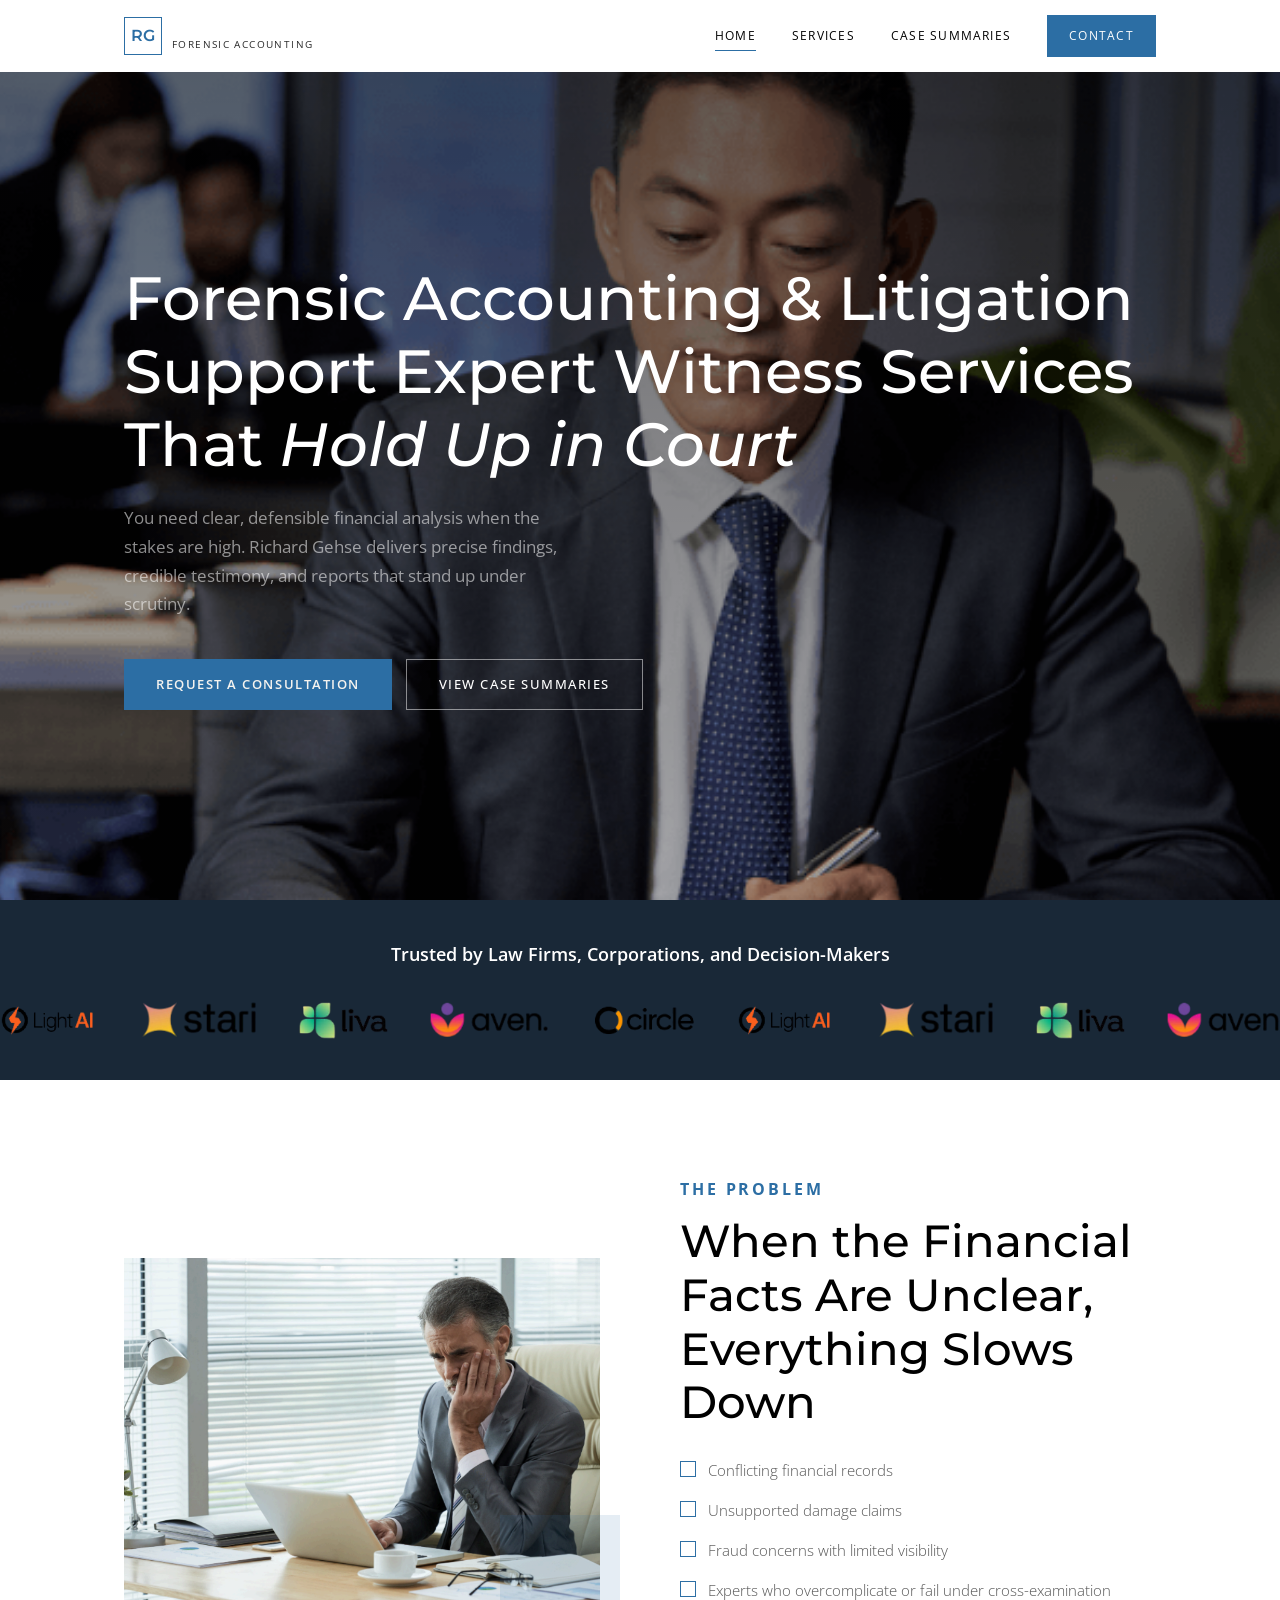
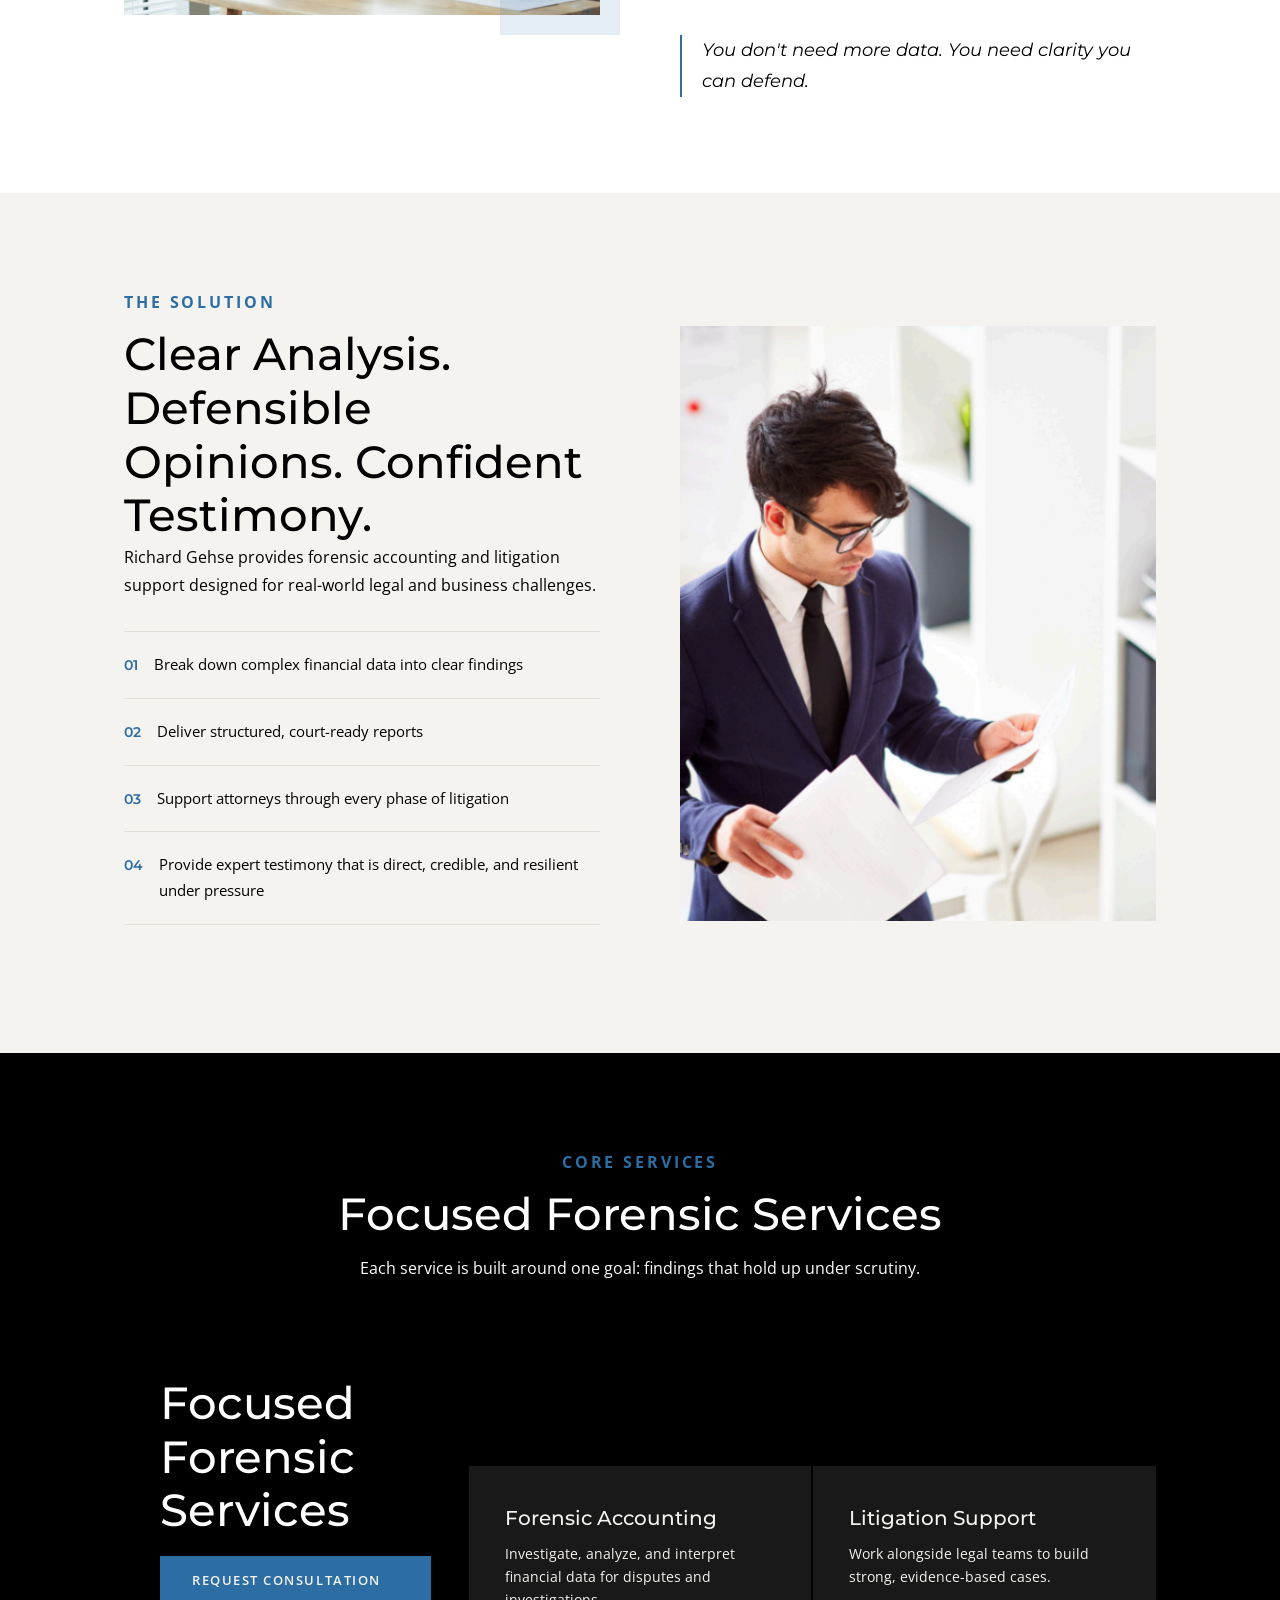
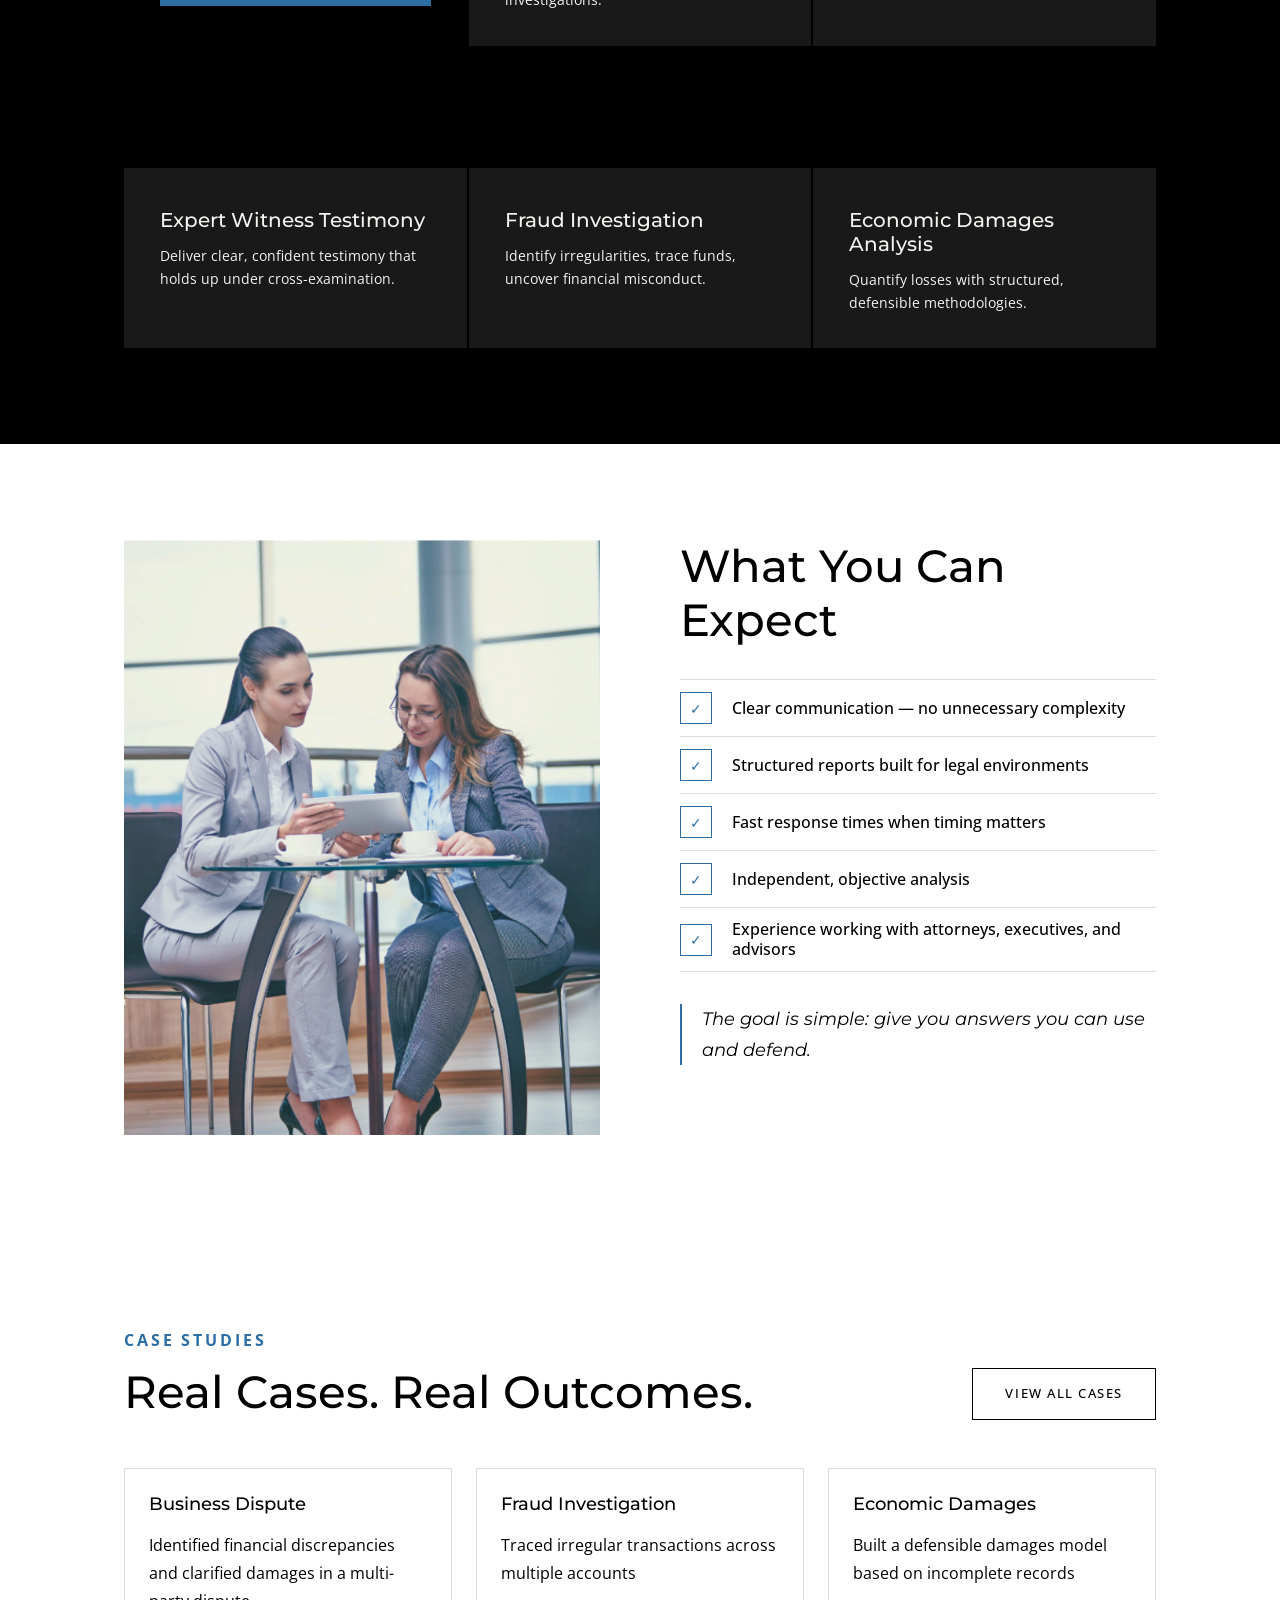
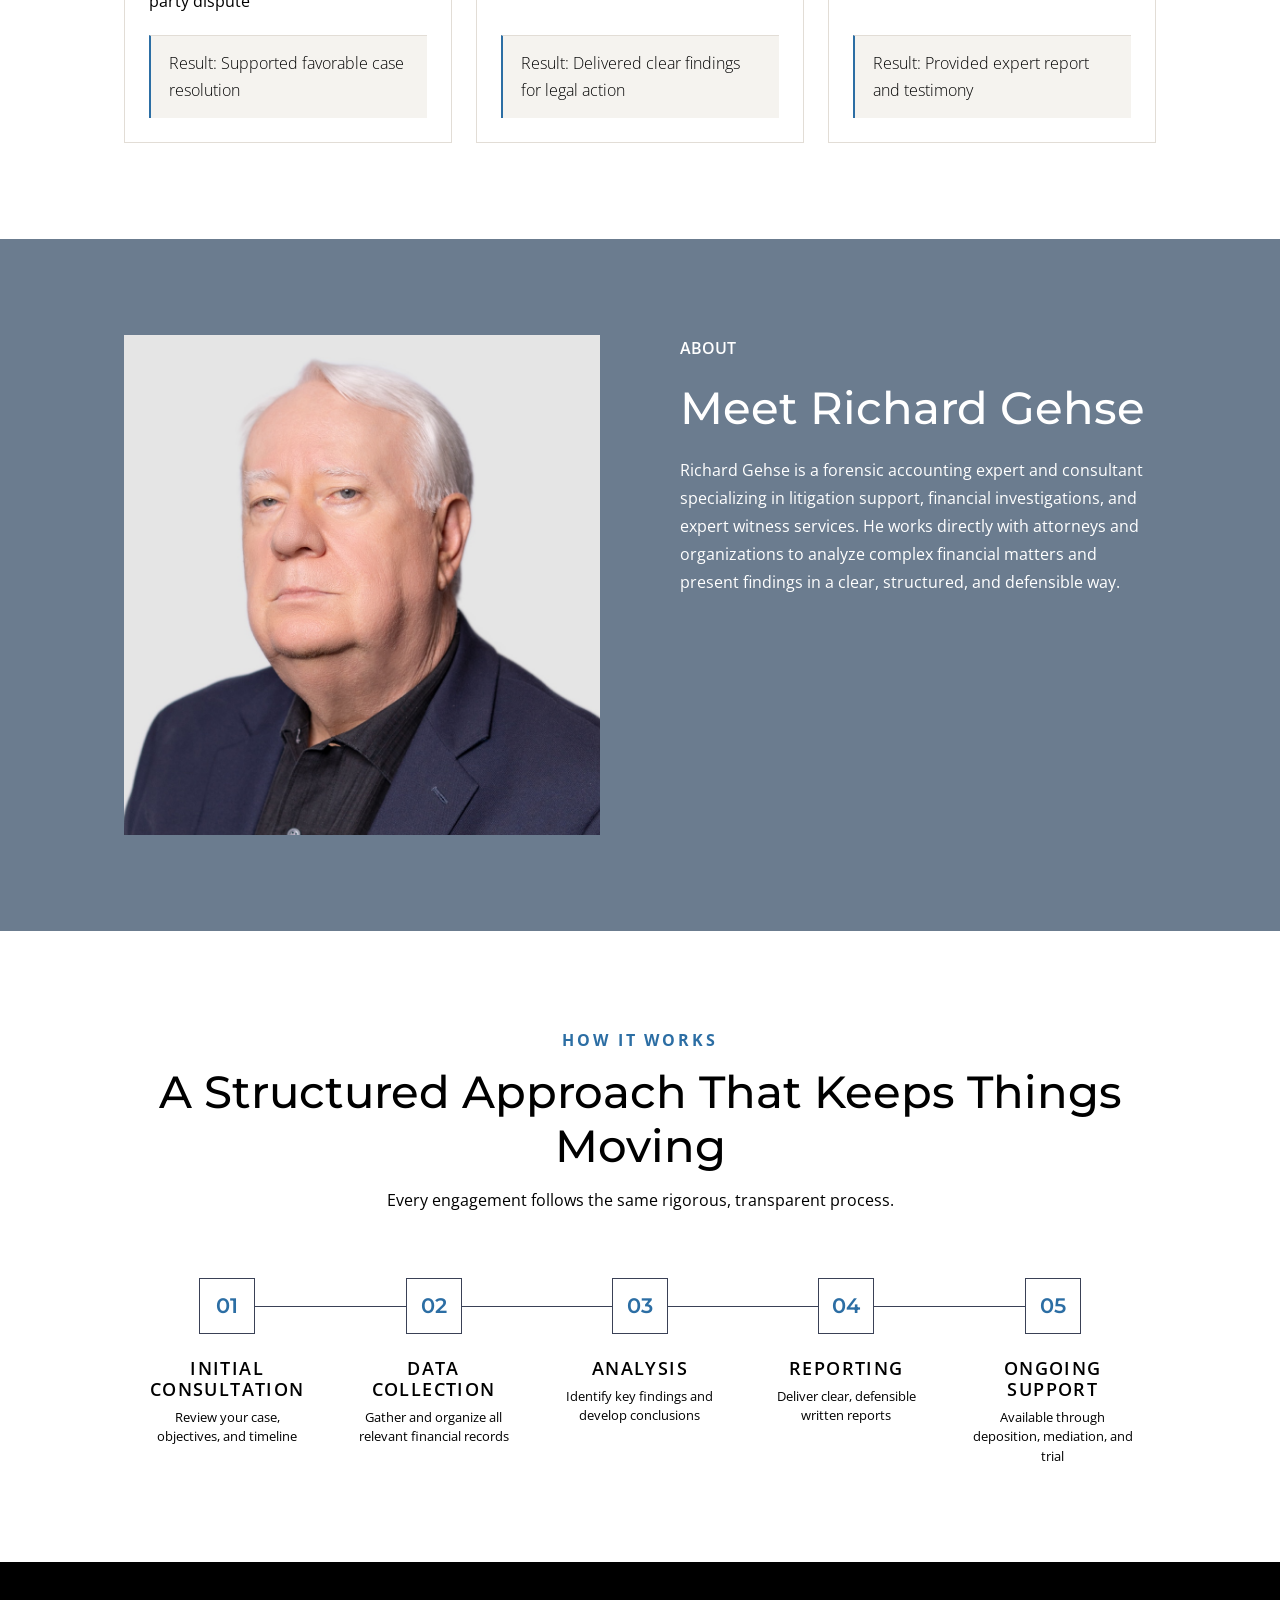
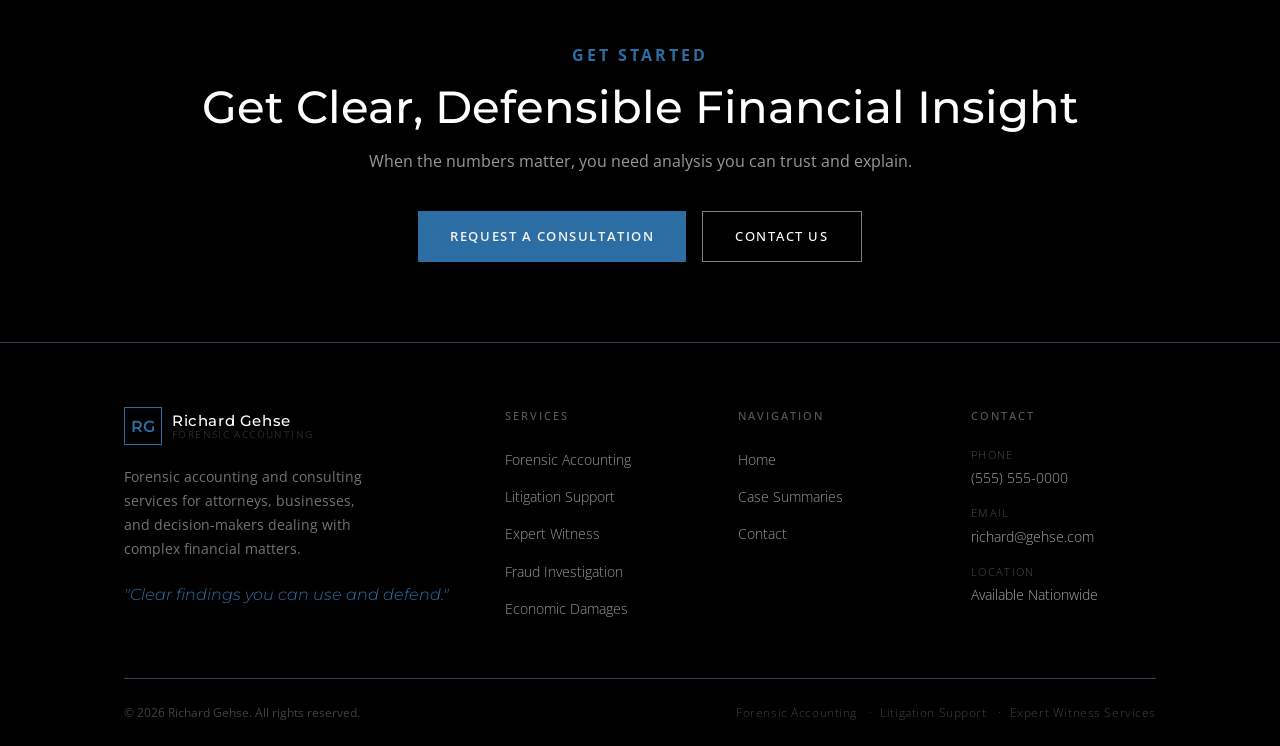
==== index.html @ e4727fd9 "first commit" ====
<!doctype html>
<html lang="en">
  <head>
    <meta charset="UTF-8" />
    <meta name="viewport" content="width=device-width, initial-scale=1.0" />
    <title>Richard Gehse — Forensic Accounting & Litigation Support</title>
    <meta
      name="description"
      content="Forensic accounting and litigation support services for attorneys, businesses, and decision-makers. Clear findings you can use and defend."
    />
    <link rel="stylesheet" href="css/main.css" />
    <link rel="stylesheet" href="css/components.css" />
    <link rel="stylesheet" href="css/pages.css" />
  </head>
  <body>
    <!-- ═══════════════════════════════════════════
       NAVIGATION
  ════════════════════════════════════════════ -->
    <nav class="site-nav nav-transparent-init nav-transparent">
      <div class="nav-inner">
        <a href="index.html" class="nav-logo">
          <div class="nav-logo-mark"><span>RG</span></div>
          <div class="nav-logo-text">
            <span class="nav-logo-name">Richard Gehse</span>
            <span class="nav-logo-sub">Forensic Accounting</span>
          </div>
        </a>
        <div class="nav-links">
          <a href="index.html" class="active">Home</a>
          <a href="pages/services.html">Services</a>
          <a href="pages/case-summaries.html">Case Summaries</a>
          <a href="pages/contact.html" class="nav-cta">Contact</a>
        </div>
        <button class="nav-toggle" aria-label="Toggle menu">
          <span></span><span></span><span></span>
        </button>
      </div>
    </nav>

    <div class="nav-mobile">
      <a href="index.html">Home</a>
      <a href="pages/services.html">Services</a>
      <a href="pages/case-summaries.html">Case Summaries</a>
      <a href="pages/contact.html">Contact</a>
    </div>

    <!-- ═══════════════════════════════════════════
       HERO
  ════════════════════════════════════════════ -->
    <section class="hero">
      <div class="hero-bg"></div>
      <div class="container">
        <div class="hero-content">
          <!-- <div class="hero-eyebrow">
            Forensic Accounting &amp; Litigation Support
          </div> -->
          <h1>
            Forensic Accounting &amp; Litigation Support Expert Witness Services
            That <em>Hold Up in Court</em>
          </h1>
          <p class="hero-sub">
            You need clear, defensible financial analysis when the stakes are
            high. Richard Gehse delivers precise findings, credible testimony,
            and reports that stand up under scrutiny.
          </p>
          <div class="hero-btns">
            <a href="pages/contact.html" class="btn btn-primary"
              >Request a Consultation</a
            >
            <a href="pages/case-summaries.html" class="btn btn-outline"
              >View Case Summaries</a
            >
          </div>
        </div>
      </div>
    </section>

    <!-- ═══════════════════════════════════════════
       TRUST BAR
  ════════════════════════════════════════════ -->
    <div class="trust-bar">
      <div>Trusted by Law Firms, Corporations, and Decision-Makers</div>
      <div class="trusted-brands">
        <div class="brands-track">
          <img src="/assets/images/lightai.png" />
          <img src="/assets/images/stari.png" />
          <img src="/assets/images/liva.png" />
          <img src="/assets/images/aven.png" />
          <img src="/assets/images/circle.png" />

          <img src="/assets/images/lightai.png" />
          <img src="/assets/images/stari.png" />
          <img src="/assets/images/liva.png" />
          <img src="/assets/images/aven.png" />
          <img src="/assets/images/circle.png" />

          <img src="/assets/images/lightai.png" />
          <img src="/assets/images/stari.png" />
          <img src="/assets/images/liva.png" />
          <img src="/assets/images/aven.png" />
          <img src="/assets/images/circle.png" />
        </div>
      </div>
    </div>

    <!-- ═══════════════════════════════════════════
       PROBLEM SECTION
  ════════════════════════════════════════════ -->
    <section class="problem-section">
      <div class="container">
        <div class="problem-grid">
          <div class="problem-img reveal">
            <!-- Replace src with your actual image -->
            <img
              src="assets/images/problem.png"
              alt="Financial analysis"
              onerror="
                this.style.background = '#e8e5e0';
                this.style.minHeight = '300px';
              "
            />
            <div class="problem-img-accent"></div>
          </div>
          <div class="problem-content reveal reveal-delay-1">
            <span class="label-overline">The Problem</span>
            <h2>When the Financial Facts Are Unclear, Everything Slows Down</h2>
            <ul class="problem-list">
              <li>Conflicting financial records</li>
              <li>Unsupported damage claims</li>
              <li>Fraud concerns with limited visibility</li>
              <li>
                Experts who overcomplicate or fail under cross-examination
              </li>
            </ul>
            <div class="problem-callout">
              <p>You don't need more data. You need clarity you can defend.</p>
            </div>
          </div>
        </div>
      </div>
    </section>

    <!-- ═══════════════════════════════════════════
       SOLUTION SECTION
  ════════════════════════════════════════════ -->
    <section class="solution-section">
      <div class="container">
        <div class="solution-grid">
          <div class="reveal">
            <span class="label-overline">The Solution</span>
            <h2>Clear Analysis. Defensible Opinions. Confident Testimony.</h2>
            <p>
              Richard Gehse provides forensic accounting and litigation support
              designed for real-world legal and business challenges.
            </p>
            <div class="solution-points">
              <div class="solution-point">
                <span class="solution-point-num">01</span>
                <p>Break down complex financial data into clear findings</p>
              </div>
              <div class="solution-point">
                <span class="solution-point-num">02</span>
                <p>Deliver structured, court-ready reports</p>
              </div>
              <div class="solution-point">
                <span class="solution-point-num">03</span>
                <p>Support attorneys through every phase of litigation</p>
              </div>
              <div class="solution-point">
                <span class="solution-point-num">04</span>
                <p>
                  Provide expert testimony that is direct, credible, and
                  resilient under pressure
                </p>
              </div>
            </div>
          </div>
          <div class="solution-img reveal reveal-delay-2">
            <img
              src="assets/images/solution.png"
              alt="Expert consultation"
              onerror="
                this.style.background = '#d0cdc8';
                this.style.minHeight = '400px';
              "
            />
          </div>
        </div>
      </div>
    </section>

    <!-- ═══════════════════════════════════════════
       SERVICES SECTION
  ════════════════════════════════════════════ -->
    <section class="services-section" style="background: var(--color-dark)">
      <div class="container">
        <div class="services-header reveal">
          <span class="label-overline">Core Services</span>
          <h2>Focused Forensic Services</h2>
          <p>
            Each service is built around one goal: findings that hold up under
            scrutiny.
          </p>
        </div>
        <div class="services-grid">
          <div class="service-card reveal">
            <h2 style="color: var(--color-white); margin-bottom: 18px">
              Focused Forensic Services
            </h2>
            <a href="pages/contact.html" class="btn btn-primary"
              >Request consultation</a
            >
          </div>
          <div class="service-card reveal reveal-delay-1">
            <div class="text-background">
              <h4>Forensic Accounting</h4>
              <p>
                Investigate, analyze, and interpret financial data for disputes
                and investigations.
              </p>
            </div>
          </div>
          <div class="service-card reveal reveal-delay-2">
            <div class="text-background">
              <h4>Litigation Support</h4>
              <p>
                Work alongside legal teams to build strong, evidence-based
                cases.
              </p>
            </div>
          </div>
          <div class="service-card reveal reveal-delay-1">
            <div class="text-background">
              <h4>Expert Witness Testimony</h4>
              <p>
                Deliver clear, confident testimony that holds up under
                cross-examination.
              </p>
            </div>
          </div>
          <div class="service-card reveal reveal-delay-2">
            <div class="text-background">
              <h4>Fraud Investigation</h4>
              <p>
                Identify irregularities, trace funds, uncover financial
                misconduct.
              </p>
            </div>
          </div>
          <div class="service-card reveal reveal-delay-3">
            <div class="text-background">
              <h4>Economic Damages Analysis</h4>
              <p>Quantify losses with structured, defensible methodologies.</p>
            </div>
          </div>
        </div>
      </div>
    </section>

    <!-- ═══════════════════════════════════════════
       WHAT YOU CAN EXPECT
  ════════════════════════════════════════════ -->
    <section class="why-section">
      <div class="container">
        <div class="why-grid">
          <div class="reveal img-card solution-img">
            <img
              src="assets/images/expectations.png"
              alt="What You Can Expect"
            />
          </div>
          <div class="reveal reveal-delay-2">
            <h2>What You Can Expect</h2>
            <div class="why-reasons">
              <div class="why-reason">
                <div class="why-icon"></div>
                <div class="why-reason-text">
                  <h4>Clear communication — no unnecessary complexity</h4>
                </div>
              </div>
              <div class="why-reason">
                <div class="why-icon"></div>
                <div class="why-reason-text">
                  <h4>Structured reports built for legal environments</h4>
                </div>
              </div>
              <div class="why-reason">
                <div class="why-icon"></div>
                <div class="why-reason-text">
                  <h4>Fast response times when timing matters</h4>
                </div>
              </div>
              <div class="why-reason">
                <div class="why-icon"></div>
                <div class="why-reason-text">
                  <h4>Independent, objective analysis</h4>
                </div>
              </div>
              <div class="why-reason">
                <div class="why-icon"></div>
                <div class="why-reason-text">
                  <h4>
                    Experience working with attorneys, executives, and advisors
                  </h4>
                </div>
              </div>
              <div class="problem-callout">
                <p>
                  The goal is simple: give you answers you can use and defend.
                </p>
              </div>
            </div>
          </div>
        </div>
      </div>
    </section>

    <!-- ═══════════════════════════════════════════
       CASE STUDIES PREVIEW
  ════════════════════════════════════════════ -->
    <section class="cases-section-home">
      <div class="container">
        <div class="cases-header">
          <div>
            <span class="label-overline">Case Studies</span>
            <h2>Real Cases. Real Outcomes.</h2>
          </div>
          <a href="pages/case-summaries.html" class="btn btn-outline-dark"
            >View All Cases</a
          >
        </div>
        <div class="cases-grid-home">
          <div class="case-card-home reveal">
            <div>
              <h4>Business Dispute</h4>
              <p>
                Identified financial discrepancies and clarified damages in a
                multi-party dispute
              </p>
            </div>

            <div class="case-result">
              Result: Supported favorable case resolution
            </div>
          </div>
          <div class="case-card-home reveal reveal-delay-1">
            <div>
              <h4>Fraud Investigation</h4>
              <p>Traced irregular transactions across multiple accounts</p>
            </div>

            <div class="case-result">
              Result: Delivered clear findings for legal action
            </div>
          </div>
          <div class="case-card-home reveal reveal-delay-2">
            <div>
              <h4>Economic Damages</h4>
              <p>
                Built a defensible damages model based on incomplete records
              </p>
            </div>
            <div class="case-result">
              Result: Provided expert report and testimony
            </div>
          </div>
        </div>
      </div>
    </section>

    <!-- ═══════════════════════════════════════════
       ABOUT
  ════════════════════════════════════════════ -->
    <section class="about-section">
      <div class="container">
        <div class="about-grid">
          <div class="reveal img-card"></div>
          <div class="reveal reveal-delay-2">
            <span style="color: white; font-weight: 600;">ABOUT</span>
            <h2>Meet Richard Gehse</h2>
            <p>
              Richard Gehse is a forensic accounting expert and consultant
              specializing in litigation support, financial investigations, and
              expert witness services. He works directly with attorneys and
              organizations to analyze complex financial matters and present
              findings in a clear, structured, and defensible way.
            </p>
          </div>
        </div>
      </div>
    </section>

    <!-- ═══════════════════════════════════════════
       PROCESS SECTION
  ════════════════════════════════════════════ -->
    <section class="process-section">
      <div class="container">
        <div class="process-header reveal">
          <span class="label-overline">How It Works</span>
          <h2>A Structured Approach That Keeps Things Moving</h2>
          <p>
            Every engagement follows the same rigorous, transparent process.
          </p>
        </div>
        <div class="process-steps">
          <div class="process-step reveal">
            <div class="process-step-num">01</div>
            <h4>Initial Consultation</h4>
            <p>Review your case, objectives, and timeline</p>
          </div>
          <div class="process-step reveal reveal-delay-1">
            <div class="process-step-num">02</div>
            <h4>Data Collection</h4>
            <p>Gather and organize all relevant financial records</p>
          </div>
          <div class="process-step reveal reveal-delay-2">
            <div class="process-step-num">03</div>
            <h4>Analysis</h4>
            <p>Identify key findings and develop conclusions</p>
          </div>
          <div class="process-step reveal reveal-delay-3">
            <div class="process-step-num">04</div>
            <h4>Reporting</h4>
            <p>Deliver clear, defensible written reports</p>
          </div>
          <div class="process-step reveal reveal-delay-4">
            <div class="process-step-num">05</div>
            <h4>Ongoing Support</h4>
            <p>Available through deposition, mediation, and trial</p>
          </div>
        </div>
      </div>
    </section>

    <!-- ═══════════════════════════════════════════
       CTA BAND
  ════════════════════════════════════════════ -->
    <section class="cta-band">
      <div class="container reveal">
        <span class="label-overline" style="text-align: center"
          >Get Started</span
        >
        <h2>Get Clear, Defensible Financial Insight</h2>
        <p>
          When the numbers matter, you need analysis you can trust and explain.
        </p>
        <div class="btn-row">
          <a href="pages/contact.html" class="btn btn-primary"
            >Request a Consultation</a
          >
          <a href="pages/contact.html" class="btn btn-outline">Contact Us</a>
        </div>
      </div>
    </section>

    <!-- ═══════════════════════════════════════════
       FOOTER
  ════════════════════════════════════════════ -->
    <footer class="site-footer">
      <div class="container">
        <div class="footer-inner">
          <div class="footer-brand">
            <a href="index.html" class="nav-logo">
              <div class="nav-logo-mark"><span>RG</span></div>
              <div class="nav-logo-text">
                <span class="nav-logo-name">Richard Gehse</span>
                <span class="nav-logo-sub">Forensic Accounting</span>
              </div>
            </a>
            <p>
              Forensic accounting and consulting services for attorneys,
              businesses, and decision-makers dealing with complex financial
              matters.
            </p>
            <span class="footer-tagline"
              >"Clear findings you can use and defend."</span
            >
          </div>
          <div class="footer-col">
            <h5>Services</h5>
            <ul>
              <li>
                <a href="pages/services.html#forensic">Forensic Accounting</a>
              </li>
              <li>
                <a href="pages/services.html#litigation">Litigation Support</a>
              </li>
              <li><a href="pages/services.html#expert">Expert Witness</a></li>
              <li>
                <a href="pages/services.html#fraud">Fraud Investigation</a>
              </li>
              <li>
                <a href="pages/services.html#damages">Economic Damages</a>
              </li>
            </ul>
          </div>
          <div class="footer-col">
            <h5>Navigation</h5>
            <ul>
              <li><a href="index.html">Home</a></li>
              <li><a href="pages/case-summaries.html">Case Summaries</a></li>
              <li><a href="pages/contact.html">Contact</a></li>
            </ul>
          </div>
          <div class="footer-col">
            <h5>Contact</h5>
            <div class="footer-contact-item">
              <span>Phone</span>
              <a href="tel:+15555550000">(555) 555-0000</a>
            </div>
            <div class="footer-contact-item">
              <span>Email</span>
              <a href="mailto:richard@gehse.com">richard@gehse.com</a>
            </div>
            <div class="footer-contact-item">
              <span>Location</span>
              <span>Available Nationwide</span>
            </div>
          </div>
        </div>
        <div class="footer-bottom">
          <p>
            &copy; <span id="footer-year"></span> Richard Gehse. All rights
            reserved.
          </p>
          <div class="footer-services">
            <span>Forensic Accounting</span>
            <span>Litigation Support</span>
            <span>Expert Witness Services</span>
          </div>
        </div>
      </div>
    </footer>

    <script src="js/main.js"></script>
  </body>
</html>
---- css/main.css ----
/* ============================================
   MAIN.CSS — Variables, Reset, Typography
   ============================================ */

@import url('https://fonts.googleapis.com/css2?family=Open+Sans:ital,wght@0,300..800;1,300..800&display=swap');
@import url('https://fonts.googleapis.com/css2?family=Montserrat:ital,wght@0,100..900;1,100..900&display=swap');


/* --- CSS Variables --- */
:root {
    /* Colors — from your design */
    --color-dark: #000000;
    --color-dark-mid: #252b3b;
    --color-navy: #2c3550;
    --color-accent: #2C6EA4;
    /* gold accent */
    --color-accent-dim: #2C6EA4;
    --color-light: #f5f3ef;
    --color-white: #ffffff;
    --color-text: #2a2a2a;
    --color-text-mid: #555555;
    --color-text-light: #888888;
    --color-border: #e2ddd6;
    --color-border-dark: #3a4156;

    /* Typography */
    --font-display: 'Montserrat', Georgia, sans-serif;
    --font-body: 'Open Sans', sans-serif;

    /* Spacing */
    --nav-height: 72px;
    --max-width: 1160px;
    --section-gap: 96px;
    --gutter: clamp(24px, 5vw, 80px);

    /* Transitions */
    --ease: cubic-bezier(0.25, 0.46, 0.45, 0.94);
}

/* --- Reset --- */
*,
*::before,
*::after {
    box-sizing: border-box;
    margin: 0;
    padding: 0;
}

html {
    scroll-behavior: smooth;
    font-size: 16px;
    -webkit-font-smoothing: antialiased;
}

body {
    font-family: var(--font-body);
    font-weight: 300;
    color: var(--color-text);
    background: var(--color-white);
    line-height: 1.7;
    overflow-x: hidden;
}

img {
    display: block;
    max-width: 100%;
    height: auto;
}

a {
    color: inherit;
    text-decoration: none;
}

ul,
ol {
    list-style: none;
}

/* --- Typography Scale --- */
h1,
h2,
h3,
h4 {
    font-family: var(--font-display);
    font-weight: 500;
    line-height: 1.2;
    color: var(--color-dark);
}

h1 {
    font-size: clamp(2.4rem, 5vw, 3.8rem);
}

h2 {
    font-size: clamp(1.8rem, 3.5vw, 2.8rem);
}

h3 {
    font-size: clamp(1.3rem, 2.5vw, 1.8rem);
}

h4 {
    font-size: 1.1rem;
}

p {
    font-size: 1rem;
    color: var(--color-dark);
    font-weight: 400;
    line-height: 1.75;
}

/* --- Layout Helpers --- */
.container {
    width: 100%;
    max-width: var(--max-width);
    margin: 0 auto;
    padding: 0 var(--gutter);
}

.section {
    padding: var(--section-gap) 0;
}

/* --- Buttons --- */
.btn {
    display: inline-flex;
    align-items: center;
    gap: 8px;
    font-family: var(--font-body);
    font-size: 0.8rem;
    font-weight: 500;
    letter-spacing: 0.12em;
    text-transform: uppercase;
    padding: 14px 32px;
    border: none;
    cursor: pointer;
    transition: all 0.3s var(--ease);
    text-decoration: none;
}

.btn-primary {
    background: var(--color-accent);
    color: var(--color-light);
    font: 'Montserrat', Georgia, sans-serif;
    font-weight: 600;
}

.btn-primary:hover {
    background: var(--color-accent-dim);
    transform: translateY(-1px);
}

.btn-outline {
    background: transparent;
    color: var(--color-white);
    border: 1px solid rgba(255, 255, 255, 0.5);
}

.btn-outline:hover {
    border-color: var(--color-accent);
    color: var(--color-accent);
}

.btn-outline-dark {
    background: transparent;
    color: var(--color-dark);
    border: 1px solid var(--color-dark);
}

.btn-outline-dark:hover {
    background: var(--color-dark);
    color: var(--color-white);
}

/* --- Scroll Reveal --- */
.reveal {
    opacity: 0;
    transform: translateY(28px);
    transition: opacity 0.7s var(--ease), transform 0.7s var(--ease);
}

.reveal.visible {
    opacity: 1;
    transform: translateY(0);
}

.reveal-delay-1 {
    transition-delay: 0.1s;
}

.reveal-delay-2 {
    transition-delay: 0.2s;
}

.reveal-delay-3 {
    transition-delay: 0.3s;
}

.reveal-delay-4 {
    transition-delay: 0.4s;
}

/* --- Utility --- */
.text-accent {
    color: var(--color-accent);
}

.text-center {
    text-align: center;
}

.text-light {
    color: var(--color-text-light);
}

.label-overline {
    font-family: var(--font-body);
    font-size: 1rem;
    font-weight: 700;
    letter-spacing: 0.18em;
    text-transform: uppercase;
    color: var(--color-accent);
    display: block;
    margin-bottom: 12px;
}

/* --- Page Hero (shared) --- */
.page-hero {
    background: var(--color-dark);
    padding: calc(var(--nav-height) + 80px) 0 80px;
    position: relative;
    overflow: hidden;
}

.page-hero::before {
    content: '';
    position: absolute;
    inset: 0;
    background: url('/assets/images/hero-bg.jpg') center/cover no-repeat;
    opacity: 0.18;
}

.page-hero .container {
    position: relative;
}

.page-hero h1 {
    color: var(--color-white);
    margin-bottom: 16px;
}

.page-hero p {
    color: rgba(255, 255, 255, 0.65);
    max-width: 560px;
    font-size: 1.05rem;
}

/* --- CTA Band (shared) --- */
.cta-band {
    background: var(--color-dark);
    padding: 80px 0;
    text-align: center;
}

.cta-band h2 {
    color: var(--color-white);
    margin-bottom: 12px;
}

.cta-band p {
    color: rgba(255, 255, 255, 0.6);
    margin-bottom: 36px;
}

.cta-band .btn-row {
    display: flex;
    gap: 16px;
    justify-content: center;
    flex-wrap: wrap;
}
---- css/components.css ----
/* ============================================
   COMPONENTS.CSS — Navbar & Footer
   ============================================ */

/* ==========================================
   NAVIGATION
   ========================================== */

.site-nav {
    position: fixed;
    top: 0;
    left: 0;
    right: 0;
    z-index: 1000;
    height: var(--nav-height);
    display: flex;
    align-items: center;
    transition: background 0.4s var(--ease), box-shadow 0.4s var(--ease);

}

/* Transparent on hero pages, solid when scrolled */
.site-nav.nav-transparent {
    background: var(--color-white);
}

.site-nav.nav-solid,
.site-nav.scrolled {
    background: var(--color-white);
    box-shadow: 0 1px 0 rgba(255, 255, 255, 0.06);
}

.nav-inner {
    width: 100%;
    max-width: var(--max-width);
    margin: 0 auto;
    padding: 0 var(--gutter);
    display: flex;
    align-items: center;
    justify-content: space-between;
}

/* Logo */
.nav-logo {
    display: flex;
    align-items: center;
    gap: 10px;
    text-decoration: none;
}

.nav-logo-mark {
    width: 38px;
    height: 38px;
    border: 1.5px solid var(--color-accent);
    display: flex;
    align-items: center;
    justify-content: center;
    flex-shrink: 0;
}

.nav-logo-mark span {
    font-family: var(--font-display);
    font-size: 1rem;
    font-weight: 600;
    color: var(--color-accent);
    letter-spacing: 0.02em;
}

.nav-logo-text {
    display: flex;
    flex-direction: column;
    line-height: 1.1;
}

.nav-logo-name {
    font-family: var(--font-display);
    font-size: 0.95rem;
    font-weight: 500;
    color: var(--color-white);
    letter-spacing: 0.04em;
}

.nav-logo-sub {
    font-family: var(--font-body);
    font-size: 0.62rem;
    font-weight: 400;
    letter-spacing: 0.14em;
    text-transform: uppercase;

}

/* Nav links */
.nav-links {
    display: flex;
    align-items: center;
    gap: 36px;
}

.nav-links a {
    font-family: var(--font-body);
    font-size: 0.78rem;
    font-weight: 400;
    letter-spacing: 0.1em;
    text-transform: uppercase;
    color: black;
    transition: color 0.2s;
    position: relative;
}

.nav-links a::after {
    content: '';
    position: absolute;
    bottom: -4px;
    left: 0;
    right: 0;
    height: 1px;
    background: var(--color-accent);
    transform: scaleX(0);
    transform-origin: left;
    transition: transform 0.3s var(--ease);
}

.nav-links a:hover,
.nav-links a.active {
    color: black;
}

.nav-links a:hover::after,
.nav-links a.active::after {
    transform: scaleX(1);
}

/* CTA button in nav */
.nav-cta {
    font-family: var(--font-body);
    font-size: 0.72rem;
    font-weight: 500;
    letter-spacing: 0.12em;
    text-transform: uppercase;
    color: var(--color-white) !important;
    background: var(--color-accent);
    padding: 10px 22px;
    transition: background 0.2s, transform 0.2s !important;
}

.nav-cta::after {
    display: none !important;
}

.nav-cta:hover {
    background: var(--color-accent-dim) !important;
    transform: translateY(-1px);
}

/* Mobile hamburger */
.nav-toggle {
    display: none;
    flex-direction: column;
    gap: 5px;
    cursor: pointer;
    padding: 4px;
    background: none;
    border: none;
}

.nav-toggle span {
    display: block;
    width: 24px;
    height: 1.5px;
    background: var(--color-white);
    transition: transform 0.3s, opacity 0.3s;
}

.nav-toggle.open span:nth-child(1) {
    transform: translateY(6.5px) rotate(45deg);
}

.nav-toggle.open span:nth-child(2) {
    opacity: 0;
}

.nav-toggle.open span:nth-child(3) {
    transform: translateY(-6.5px) rotate(-45deg);
}

/* Mobile menu */
.nav-mobile {
    display: none;
    position: fixed;
    top: var(--nav-height);
    left: 0;
    right: 0;
    background: var(--color-dark-mid);
    padding: 32px var(--gutter) 40px;
    border-top: 1px solid var(--color-border-dark);
    flex-direction: column;
    gap: 0;
    z-index: 999;
    transform: translateY(-8px);
    opacity: 0;
    transition: transform 0.3s var(--ease), opacity 0.3s var(--ease);
}

.nav-mobile.open {
    display: flex;
    transform: translateY(0);
    opacity: 1;
}

.nav-mobile a {
    font-family: var(--font-body);
    font-size: 0.9rem;
    letter-spacing: 0.08em;
    text-transform: uppercase;
    color: rgba(255, 255, 255, 0.8);
    padding: 14px 0;
    border-bottom: 1px solid var(--color-border-dark);
    transition: color 0.2s;
}

.nav-mobile a:last-child {
    border-bottom: none;
    margin-top: 20px;
}

.nav-mobile a:hover {
    color: var(--color-accent);
}

/* Responsive */
@media (max-width: 900px) {
    .nav-links {
        display: none;
    }

    .nav-toggle {
        display: flex;
    }
}


/* ==========================================
   FOOTER
   ========================================== */

.site-footer {
    background: var(--color-dark);
    border-top: 1px solid var(--color-border-dark);
    padding: 64px 0 0;
}

.footer-inner {
    display: grid;
    grid-template-columns: 1.8fr 1fr 1fr 1fr;
    gap: 48px;
    padding-bottom: 56px;
    border-bottom: 1px solid var(--color-border-dark);
}

/* Footer brand column */
.footer-brand {}

.footer-brand .nav-logo {
    margin-bottom: 20px;
}

.footer-brand p {
    font-size: 0.88rem;
    color: rgba(255, 255, 255, 0.45);
    line-height: 1.7;
    max-width: 260px;
}

.footer-brand .footer-tagline {
    font-family: var(--font-display);
    font-style: italic;
    font-size: 1rem;
    color: var(--color-accent);
    margin-top: 20px;
    display: block;
}

/* Footer columns */
.footer-col h5 {
    font-family: var(--font-body);
    font-size: 0.68rem;
    font-weight: 500;
    letter-spacing: 0.18em;
    text-transform: uppercase;
    color: rgba(255, 255, 255, 0.35);
    margin-bottom: 20px;
}

.footer-col ul {
    display: flex;
    flex-direction: column;
    gap: 10px;
}

.footer-col ul a {
    font-size: 0.88rem;
    color: rgba(255, 255, 255, 0.6);
    transition: color 0.2s;
}

.footer-col ul a:hover {
    color: var(--color-accent);
}

/* Footer contact column */
.footer-contact-item {
    display: flex;
    flex-direction: column;
    margin-bottom: 14px;
}

.footer-contact-item span:first-child {
    font-size: 0.68rem;
    letter-spacing: 0.12em;
    text-transform: uppercase;
    color: rgba(255, 255, 255, 0.3);
    margin-bottom: 2px;
}

.footer-contact-item a,
.footer-contact-item span:last-child {
    font-size: 0.88rem;
    color: rgba(255, 255, 255, 0.65);
    transition: color 0.2s;
}

.footer-contact-item a:hover {
    color: var(--color-accent);
}

/* Footer bottom bar */
.footer-bottom {
    display: flex;
    align-items: center;
    justify-content: space-between;
    padding: 24px 0;
    flex-wrap: wrap;
    gap: 12px;
}

.footer-bottom p {
    font-size: 0.75rem;
    color: rgba(255, 255, 255, 0.25);
    line-height: 1;
}

.footer-services {
    display: flex;
    gap: 0;
}

.footer-services span {
    font-size: 0.72rem;
    color: rgba(255, 255, 255, 0.25);
    letter-spacing: 0.05em;
}

.footer-services span:not(:last-child)::after {
    content: ' ·';
    margin: 0 8px;
}

/* Footer responsive */
@media (max-width: 900px) {
    .footer-inner {
        grid-template-columns: 1fr 1fr;
    }

    .footer-brand {
        grid-column: 1 / -1;
    }
}

@media (max-width: 560px) {
    .footer-inner {
        grid-template-columns: 1fr;
    }

    .footer-bottom {
        flex-direction: column;
        text-align: center;
    }
}
---- css/pages.css ----
/* ── HOME-SPECIFIC STYLES ── */

/* Hero */
.hero {
    min-height: 100vh;
    display: flex;
    align-items: center;
    position: relative;
    overflow: hidden;
    background: url(/assets/images/hero-bg.png) no-repeat top/cover;

}


.hero .container {
    position: relative;
    display: flex;
    align-items: center;
    padding-top: var(--nav-height);
    min-height: 100vh;
}

.hero::before {
    content: "";
    position: absolute;
    inset: 0;
    background: linear-gradient(to bottom,
            rgba(0, 0, 0, 0.6),
            rgba(0, 0, 0, 0.3));
    z-index: 1;
}

.hero>* {
    position: relative;
    z-index: 2;
}


.hero h1 {
    color: var(--color-white);
    margin-bottom: 24px;
    font-weight: 500;
}

.hero-sub {
    color: rgba(255, 255, 255, 0.55);
    font-size: 1.05rem;
    line-height: 1.7;
    margin-bottom: 40px;
    max-width: 460px;
}

.hero-btns {
    display: flex;
    gap: 14px;
    flex-wrap: wrap;
}


.trust-badge span {
    font-size: 0.78rem;
    color: rgba(255, 255, 255, 0.55);
    line-height: 1.3;
}

@keyframes scrollPulse {

    0%,
    100% {
        opacity: 0.3;
        transform: scaleY(1);
    }

    50% {
        opacity: 1;
        transform: scaleY(0.6);
    }
}

/* Trust bar */
.trust-bar {
    background: #192837;
    display: flex;
    flex-direction: column;
    align-items: center;
    padding: 40px 0;
    gap: 30px;
}

.trust-bar div:nth-child(1) {
    color: var(--color-white);
    font-size: 1.1em;
    font-weight: 600;
}


.trusted-brands {
    overflow: hidden;
    width: 100%;
}

.brands-track {
    display: flex;
    gap: 40px;
    width: max-content;
    animation: scroll 20s linear infinite;
}

.brands-track img {
    height: 40px;
    flex-shrink: 0;
}

@keyframes scroll {
    from {
        transform: translateX(0);
    }

    to {
        transform: translateX(-50%);
    }
}

/* Problem section */
.problem-section {
    padding: var(--section-gap) 0;
    background: var(--color-white);
}

.problem-grid {
    display: grid;
    grid-template-columns: 1fr 1fr;
    gap: 80px;
    align-items: center;
}

.problem-img {
    position: relative;
}

.problem-img img {
    width: 100%;
    aspect-ratio: 4/3;
    object-fit: cover;
    filter: grayscale(20%);
}

.problem-img-accent {
    position: absolute;
    bottom: -20px;
    right: -20px;
    width: 120px;
    height: 120px;
    background: var(--color-accent);
    opacity: 0.12;
}

.problem-content {}

.problem-list {
    margin: 28px 0 32px;
    display: flex;
    flex-direction: column;
    gap: 14px;
}

.problem-list li {
    display: flex;
    align-items: flex-start;
    gap: 12px;
    font-size: 0.95rem;
    color: var(--color-text-mid);
}

.problem-list li::before {
    content: "";
    width: 16px;
    height: 16px;
    border: 1.5px solid var(--color-accent);
    flex-shrink: 0;
    margin-top: 3px;
}

.problem-callout {
    border-left: 2px solid var(--color-accent);
    padding-left: 20px;
    margin-top: 32px;
}

.problem-callout p {
    font-family: var(--font-display);
    font-size: 1.1rem;
    font-style: italic;
    color: var(--color-dark);
}

/* Solution section */
.solution-section {
    padding: var(--section-gap) 0;
    background: var(--color-light);
}

.solution-grid {
    display: grid;
    grid-template-columns: 1fr 1fr;
    gap: 80px;
    align-items: center;
}

.solution-points {
    display: flex;
    flex-direction: column;
    gap: 0;
    margin: 32px 0;
}

.solution-point {
    padding: 20px 0;
    border-bottom: 1px solid var(--color-border);
    display: flex;
    align-items: flex-start;
    gap: 16px;
}

.solution-point:first-child {
    border-top: 1px solid var(--color-border);
}

.solution-point-num {
    font-family: var(--font-display);
    font-size: 0.85rem;
    color: var(--color-accent);
    font-weight: 600;
    flex-shrink: 0;
    padding-top: 2px;
}

.solution-point p {
    font-size: 0.92rem;
    margin: 0;
}

.solution-img img {
    width: 100%;
    aspect-ratio: 4/5;
    object-fit: cover;
}

/* Services section */
.services-section {
    padding: var(--section-gap) 0;
    background: var(--color-white);
}

.services-header {
    text-align: center;
    margin-bottom: 64px;
}

.services-header h2 {
    margin-bottom: 12px;
    color: var(--color-white);
}

.services-header p {
    color: var(--color-white);
}

.services-grid {
    display: grid;
    grid-template-columns: repeat(3, 1fr);
    gap: 2px;
}

.service-card {
    height: 300px;
    position: relative;
    transition: background 0.3s var(--ease);
    cursor: default;
    display: flex;
    flex-direction: column;
    justify-content: end;
}

.service-card:nth-child(1) {
    padding: 40px 36px;
    background: none;

}

.service-card:nth-child(2) {
    background: url('/images/service2.jpg') center/cover no-repeat;
}

.service-card:nth-child(3) {
    background: url('/images/service3.jpg') center/cover no-repeat;
}

.service-card:nth-child(4) {
    background: url('/images/service4.jpg') center/cover no-repeat;
}

.service-card:nth-child(5) {
    background: url('/images/service5.jpg') center/cover no-repeat;
}

.service-card:nth-child(6) {
    background: url('/images/service6.jpg') center/cover no-repeat;
}

.service-card::before {
    content: "";
    position: absolute;
    inset: 0;
    z-index: 1;
}

.service-card>* {
    position: relative;
    z-index: 2;
}

.service-card:hover {
    transform: translateY(-5px);
}

.service-card:hover::before {
    background: rgba(0, 0, 0, 0.3);
}


.service-card .text-background {
    background: rgba(48, 48, 48, 0.521);
    padding: 40px 36px;
    height: 180px;

}

.service-card h4 {
    font-family: var(--font-display);
    color: var(--color-light);
    font-size: 1.25rem;
    margin-bottom: 12px;

}

.service-card p {
    color: var(--color-light);
    font-size: 0.875rem;
    line-height: 1.65;
    transition: color 0.3s;
}

.service-card-link {
    display: inline-flex;
    align-items: center;
    gap: 6px;
    font-size: 0.72rem;
    letter-spacing: 0.1em;
    text-transform: uppercase;
    color: var(--color-accent);
    margin-top: 20px;
    transition: gap 0.2s;
}

.service-card:hover .service-card-link {
    gap: 10px;
}

.service-card-link::after {
    content: "→";
}

/* Process section */
.process-section {
    background: var(--color-white);
    padding: var(--section-gap) 0;
}

.process-header {
    text-align: center;
    margin-bottom: 64px;
}

.process-header h2 {
    color: var(--color-dark);
    margin-bottom: 12px;
}

.process-header p {
    color: var(--color-dark);
    font-weight: 400;
}

.process-steps {
    display: grid;
    grid-template-columns: repeat(5, 1fr);
    gap: 0;
    position: relative;
}

.process-steps::before {
    content: "";
    position: absolute;
    top: 28px;
    left: 10%;
    right: 10%;
    height: 1px;
    background: var(--color-border-dark);
}

.process-step {
    text-align: center;
    padding: 0 20px;
    position: relative;
}

.process-step-num {
    width: 56px;
    height: 56px;
    background: var(--color-white);
    border: 1px solid var(--color-border-dark);
    display: flex;
    align-items: center;
    justify-content: center;
    margin: 0 auto 24px;
    font-family: var(--font-display);
    font-size: 1.3rem;
    font-weight: 600;
    color: var(--color-accent);
    position: relative;
    z-index: 1;
}

.process-step h4 {
    font-family: var(--font-body);
    font-size: 1.1rem;
    font-weight: 600;
    letter-spacing: 0.08em;
    text-transform: uppercase;
    color: var(--color-dark);
    margin-bottom: 8px;
}

.process-step p {
    font-size: 0.8rem;
    color: var(--color-dark);
    font-weight: 400;
    line-height: 1.5;
}

/* Why choose section */
.why-section {
    padding: var(--section-gap) 0;
    background: var(--color-white);
}

.why-grid {
    display: grid;
    grid-template-columns: 1fr 1fr;
    gap: 80px;
    align-items: start;
}

.why-grid .img-card {
    background-image: url();
}

.why-reasons {
    display: flex;
    flex-direction: column;
    gap: 0;
    margin-top: 32px;
}

.why-reason {
    padding: 12px 0;
    border-bottom: 1px solid var(--color-border);
    display: flex;
    align-items: center;
    gap: 20px;
}

.why-reason:first-child {
    border-top: 1px solid var(--color-border);
}

.why-icon {
    width: 32px;
    height: 32px;
    border: 1.5px solid var(--color-accent);
    display: flex;
    align-items: center;
    justify-content: center;
    flex-shrink: 0;
}

.why-icon::before {
    content: "✓";
    color: var(--color-accent);
    font-size: 0.85rem;
}

.why-reason-text h4 {
    font-family: var(--font-body);
    font-size: 1rem;
    font-weight: 500;
}

/* Case studies preview */
.cases-section-home {
    padding: var(--section-gap) 0;
}

.cases-header {
    display: flex;
    align-items: flex-end;
    justify-content: space-between;
    margin-bottom: 48px;
    gap: 24px;
}

.cases-grid-home {
    display: grid;
    grid-template-columns: repeat(3, 2fr);
    gap: 24px;
}

.case-card-home {
    background: var(--color-white);
    padding: 24px;
    display: flex;
    flex-direction: column;
    justify-content: space-between;
    border: 1px solid var(--color-border);

}

.case-card-home h4 {
    font-family: var(--font-display);
    font-size: 1.15rem;
    margin-bottom: 16px;
}

.case-card-home p {
    font-size: 1rem;
    margin-bottom: 20px;
    color: var(--color-dark);
}

.case-card-home .case-result {
    background: var(--color-light);
    padding: 14px 18px;
    font-size: 1rem;
    color: var(--color-dark);
    border-left: 2px solid var(--color-accent);
}

/* About section */
.about-section {
    padding: var(--section-gap) 0;
    background: #6B7C8F;
}

.about-grid {
    display: grid;
    grid-template-columns: 1fr 1fr;
    gap: 80px;
    align-items: start;
}

.about-section .about-grid .reveal {
    display: flex;
    flex-direction: column;
    gap: 20px;
}

.about-section .about-grid .reveal h2 {
    color: var(--color-white);
}

.about-section .about-grid .reveal p {
    font-size: 1rem;
    color: var(--color-white);
    font-weight: 400;
    line-height: 1.75;
}

.about-grid .img-card {
    background: url(../assets/images/Richard-Gehse.jpg) center/cover no-repeat;
    height: 500px;
}


/* Responsive */
@media (max-width: 1000px) {
    .hero .container {
        grid-template-columns: 1fr;
        gap: 48px;
    }

    .hero-aside {
        display: none;
    }

    .problem-grid,
    .solution-grid,
    .why-grid {
        grid-template-columns: 1fr;
        gap: 40px;
    }

    .services-grid {
        grid-template-columns: 1fr 1fr;
    }

    .process-steps {
        grid-template-columns: 1fr 1fr;
        gap: 32px;
    }

    .process-steps::before {
        display: none;
    }

    .cases-grid {
        grid-template-columns: 1fr;
    }

    .cases-header {
        flex-direction: column;
        align-items: flex-start;
    }
}

@media (max-width: 600px) {
    .services-grid {
        grid-template-columns: 1fr;
    }

    .trust-badges {
        grid-template-columns: 1fr;
    }
}



.services-hero {
    min-height: 100vh;
    display: flex;
    align-items: center;
    position: relative;
    overflow: hidden;
    background: url(/assets/images/service-hero.png) no-repeat top/cover;
}

.services-hero::before {
    content: "";
    position: absolute;
    inset: 0;
    background: linear-gradient(to bottom,
            rgba(0, 0, 0, 0.6),
            rgba(0, 0, 0, 0.3));
    z-index: 1;
}

.services-hero>* {
    position: relative;
    z-index: 2;
}

.services-hero .container {
    position: relative;
}

.service-section .intro-container h3 {
    text-align: center;
    font-size: 1.1rem;
    font-weight: 500;
    line-height: 1.4;
    padding: 0rem 10rem;
}

.services-hero h1 {
    color: var(--color-white);
    margin-bottom: 20px;
    max-width: 700px;
}

.services-hero h1 em {
    font-style: italic;
    color: var(--color-accent);
}

.services-hero>.container>p {
    color: var(--color-white);
    font-size: 1.1rem;
    max-width: 560px;
    margin-bottom: 40px;
}

.services-anchors {
    background: var(--color-dark-mid);
    border-bottom: 1px solid var(--color-border-dark);
    position: sticky;
    top: var(--nav-height);
    z-index: 100;
}

.services-anchors-inner {
    display: flex;
    overflow-x: auto;
    scrollbar-width: none;
}

.services-anchors-inner::-webkit-scrollbar {
    display: none;
}

.anchor-link {
    font-family: var(--font-body);
    font-size: 0.72rem;
    font-weight: 400;
    letter-spacing: 0.12em;
    text-transform: uppercase;
    color: var(--color-white);
    padding: 18px 24px;
    white-space: nowrap;
    border-bottom: 2px solid transparent;
    transition:
        color 0.2s,
        border-color 0.2s;
}

.anchor-link:hover,
.anchor-link.active {
    color: var(--color-accent);
    border-bottom-color: var(--color-accent);
}

/* Service sections */
.service-section {
    padding: 96px 0;
    scroll-margin-top: calc(var(--nav-height) + 56px);
}

.service-section:nth-child(odd) {
    background: var(--color-white);
}

.service-section:nth-child(even) {
    background: var(--color-light);
}

.service-layout {
    display: grid;
    grid-template-columns: 1fr 1fr;
    gap: 80px;
    align-items: start;
}

.service-layout.reverse {
    direction: rtl;
}

.service-layout.reverse>* {
    direction: ltr;
}

.service-img-placeholder {
    width: 100%;
    aspect-ratio: 4/3;
    background: var(--color-border);
    position: relative;
    display: flex;
    align-items: center;
    justify-content: center;
}

.service-img-placeholder::after {
    content: "Image";
    font-family: var(--font-body);
    font-size: 0.75rem;
    letter-spacing: 0.12em;
    text-transform: uppercase;
    color: var(--color-text-light);
}

.service-img {
    position: relative;
}

.service-img img {
    width: 100%;
    aspect-ratio: 4/3;
    object-fit: cover;
}

.service-img-accent {
    position: absolute;
    width: 72px;
    height: 72px;
    background: var(--color-accent);
    opacity: 0.18;
}

.accent-br {
    bottom: -14px;
    right: -14px;
}

.accent-bl {
    bottom: -14px;
    left: -14px;
}

.service-number {
    font-family: var(--font-display);
    font-size: 3.5rem;
    font-weight: 400;
    color: #C3A069;
    line-height: 1;
    margin-bottom: 4px;
}

.service-content h2 {
    margin-bottom: 16px;
}

.service-content>p {
    margin-bottom: 32px;
    color: var(--color-dark);
    font-weight: 400;
}

.you-get-label,
.engagements-label {
    font-size: 0.68rem;
    font-weight: 600;
    letter-spacing: 0.18em;
    text-transform: uppercase;
    color: var(--color-dark);
    display: block;
    margin-bottom: 12px;
}

.you-get-list {
    display: flex;
    flex-direction: column;
    gap: 10px;
    margin-bottom: 32px;
}

.you-get-list li {
    display: flex;
    align-items: flex-start;
    gap: 12px;
    font-size: 1rem;
    color: var(--color-dark);
    font-weight: 400;
    line-height: 1.55;
}

.you-get-list li::before {
    content: "";
    width: 14px;
    height: 14px;
    border: 1.5px solid var(--color-accent);
    flex-shrink: 0;
    margin-top: 3px;
}

.common-block {
    border-top: 1px solid var(--color-border);
    padding-top: 24px;
}

.tags {
    display: flex;
    flex-wrap: wrap;
    gap: 8px;
    margin-top: 10px;
}

.tag {
    font-size: 0.9rem;
    letter-spacing: 0.05em;
    padding: 6px 14px;
    background: var(--color-accent) !important;
    color: var(--color-white) !important;
}

.service-section:nth-child(even) .tag {
    background: var(--color-white);
}

/* Process strip */
.approach-strip {
    background: var(--color-dark);
    padding: 80px 0;
}

.approach-strip h2 {
    color: var(--color-white);
    text-align: center;
    margin-bottom: 56px;
}

.approach-grid {
    display: grid;
    grid-template-columns: repeat(5, 1fr);
    position: relative;
}

.approach-grid::before {
    content: "";
    position: absolute;
    top: 27px;
    left: 10%;
    right: 10%;
    height: 1px;
    background: var(--color-border-dark);
}

.approach-step {
    text-align: center;
    padding: 0 16px;
}

.approach-num {
    width: 54px;
    height: 54px;
    background: var(--color-accent);
    border: 1px solid var(--color-border-dark);
    display: flex;
    align-items: center;
    justify-content: center;
    margin: 0 auto 20px;
    font-family: var(--font-display);
    font-size: 1.4rem;
    color: var(--color-white);
    position: relative;
    z-index: 1;
}

.approach-step h4 {
    font-family: var(--font-body);
    font-size: 1.1rem;
    font-weight: 500;
    letter-spacing: 0.08em;
    text-transform: uppercase;
    color: var(--color-white);
    margin-bottom: 12px;
}

.approach-step p {
    font-size: 1rem;
    color: var(--color-white);
    line-height: 1.5;
}

/* Expect section */
.expect-section {
    padding: var(--section-gap) 0;
    background: var(--color-light);
}

.expect-grid {
    display: grid;
    grid-template-columns: 1fr 1fr;
    gap: 80px;
    align-items: center;
}

.expect-list,
.industry-list {
    margin-top: 28px;
}

.expect-item {
    padding: 17px 0 17px 20px;
    border-bottom: 1px solid var(--color-border);
    border-left: 2px solid transparent;
    font-size: 1rem;
    color: var(--color-dark);
    font-weight: 400;
    transition:
        border-color 0.2s,
        color 0.2s;
}

.expect-item:first-child {
    border-top: 1px solid var(--color-border);
}

.expect-item:hover {
    border-left-color: var(--color-accent);
    color: var(--color-text);
}

.industry-list {
    display: flex;
    flex-direction: column;
    gap: 8px;
}

.industry-item {
    padding: 17px 0 17px 20px;
    background-color: var(--color-accent);
    font-size: 1rem;
    color: var(--color-white);
    font-weight: 400;
}


/* Responsive */
@media (max-width: 960px) {

    .service-layout,
    .service-layout.reverse {
        direction: ltr;
        grid-template-columns: 1fr;
        gap: 40px;
    }

    .approach-grid {
        grid-template-columns: 1fr 1fr;
        gap: 36px;
    }

    .approach-grid::before {
        display: none;
    }

    .expect-grid {
        grid-template-columns: 1fr;
    }

    .expect-img-placeholder {
        display: none;
    }
}

@media (max-width: 600px) {
    .approach-grid {
        grid-template-columns: 1fr;
    }

    .anchor-link {
        padding: 14px 16px;
        font-size: 0.65rem;
    }
}

/* ── CASE SUMMARIES PAGE ── */

/* Hero */
.cases-hero {
    background: url(/assets/images/cases-hero.png) center/cover no-repeat;
    padding: calc(var(--nav-height) + 100px) 0 100px;
    position: relative;
    overflow: hidden;
}


.cases-hero>* {
    position: relative;
    z-index: 2;
}

.cases-hero::before {
    content: "";
    position: absolute;
    inset: 0;
    background: linear-gradient(to bottom,
            rgba(0, 0, 0, 0.6),
            rgba(0, 0, 0, 0.3));
    z-index: 1;
}

.cases-hero::after {
    content: '';
    position: absolute;
    bottom: 0;
    left: 0;
    right: 0;
    height: 1px;
    background: linear-gradient(90deg, transparent, var(--color-accent), transparent);
    opacity: 0.25;
}

.cases-hero .container {
    position: relative;
}

.cases-hero h1 {
    color: var(--color-white);
    margin-bottom: 20px;
    max-width: 680px;
    font-weight: 700;
}

.cases-hero>.container>p {
    color: var(--color-white);
    font-weight: 400;
    font-size: 1.05rem;
    max-width: 520px;
}

/* Intro band */
.intro-band {
    background: var(--color-dark-mid);
    border-bottom: 1px solid var(--color-border-dark);
    padding: 48px 0;
    text-align: center;
}

.intro-band p {
    font-family: var(--font-display);
    font-size: clamp(1rem, 2.2vw, 1.25rem);
    font-style: italic;
    color: rgba(255, 255, 255, 0.7);
    max-width: 760px;
    margin: 0 auto 16px;
    line-height: 1.65;
}

.intro-band .confidentiality-note {
    font-family: var(--font-body);
    font-size: 0.78rem;
    letter-spacing: 0.06em;
    color: rgba(255, 255, 255, 0.3);
    font-style: normal;
}

/* How to read section */
.how-to-read {
    padding: var(--section-gap) 0;
    background: var(--color-white);
}

.how-to-read-grid {
    display: grid;
    grid-template-columns: 1fr 1fr;
    gap: 80px;
    align-items: start;
}

.how-to-read-img {
    position: relative;
}

.how-to-read-img img {
    width: 100%;
    aspect-ratio: 3/4;
    object-fit: cover;
}

.how-to-read-img-placeholder {
    width: 100%;
    aspect-ratio: 3/4;
    background: var(--color-border);
    display: flex;
    align-items: center;
    justify-content: center;
}

.how-to-read-img-placeholder::after {
    content: 'Image';
    font-size: 0.75rem;
    letter-spacing: 0.12em;
    text-transform: uppercase;
    color: var(--color-text-light);
}

.structure-steps {
    display: flex;
    flex-direction: column;
    gap: 8px;
    margin: 28px 0 32px;
}

.structure-step {
    display: flex;
    align-items: center;
    gap: 0;
    background: var(--color-dark);
    overflow: hidden;
}

.structure-step-label {
    background: var(--color-accent);
    color: var(--color-white);
    font-family: var(--font-body);
    font-size: 0.7rem;
    font-weight: 400;
    letter-spacing: 0.1em;
    text-transform: uppercase;
    padding: 14px 18px;
    white-space: nowrap;
    min-width: 110px;
}

.structure-step-desc {
    font-size: 0.9rem;
    font-weight: 400;
    color: var(--color-white);
    padding: 14px 20px;
}

.what-to-look {
    border-top: 1px solid var(--color-border);
    padding-top: 24px;
}

.what-to-look h4 {
    font-family: var(--font-body);
    font-size: 1rem;
    font-weight: 600;
    letter-spacing: 0.12em;
    text-transform: uppercase;
    color: var(--color-dark);
    margin-bottom: 16px;
}

.what-to-look ul {
    display: flex;
    flex-direction: column;
    gap: 10px;
}

.what-to-look li {
    display: flex;
    align-items: center;
    gap: 10px;
    font-size: 1rem;
    color: var(--color-dark);
    font-weight: 400;
}

.what-to-look li::before {
    content: '';
    width: 6px;
    height: 6px;
    background: var(--color-accent);
    flex-shrink: 0;
}

/* Filter bar */
.filter-bar {
    background: var(--color-light);
    border-top: 1px solid var(--color-border);
    border-bottom: 1px solid var(--color-border);
    padding: 20px 0;
}

.filter-inner {
    display: flex;
    align-items: center;
    gap: 12px;
    flex-wrap: wrap;
}

.filter-label {
    font-size: 0.7rem;
    font-weight: 500;
    letter-spacing: 0.14em;
    text-transform: uppercase;
    color: var(--color-text-light);
    margin-right: 4px;
}

.filter-btn {
    font-family: var(--font-body);
    font-size: 0.8rem;
    letter-spacing: 0.08em;
    text-transform: uppercase;
    padding: 8px 18px;
    background: transparent;
    border: 1px solid var(--color-border);
    color: var(--color-dark);
    cursor: pointer;
    transition: all 0.2s;
    font-weight: 400;
}

.filter-btn:hover {
    border-color: var(--color-dark);
    color: var(--color-dark);
}

.filter-btn.active {
    background: var(--color-dark);
    color: var(--color-white);
    border-color: var(--color-dark);
}

/* Cases grid */
.cases-section {
    padding: var(--section-gap) 0;
    background: var(--color-light);
}

.cases-grid {
    display: grid;
    grid-template-columns: repeat(3, 1fr);
    gap: 2px;
}

/* Case card */
.case-card {
    background: var(--color-white);
    display: flex;
    flex-direction: column;
    transition: transform 0.3s var(--ease);
}

.case-card:hover {
    transform: translateY(-4px);
}

.case-card-img {
    width: 100%;
    aspect-ratio: 16/9;
    object-fit: cover;
    display: block;
}

.case-card-img-placeholder {
    width: 100%;
    aspect-ratio: 16/9;
    background: var(--color-dark);
    display: flex;
    align-items: flex-end;
    padding: 16px;
}

.case-card-img-placeholder span {
    font-family: var(--font-display);
    font-size: 0.85rem;
    font-style: italic;
    color: rgba(255, 255, 255, 0.3);
}

.case-card-body {
    padding: 28px;
    flex: 1;
    display: flex;
    flex-direction: column;
}

.case-type {
    font-size: 0.8rem;
    font-weight: 500;
    text-transform: uppercase;
    color: var(--color-accent);
    margin-bottom: 10px;
    font-weight: 600;
    display: block;
}

.case-card h3 {
    font-size: 1.15rem;
    margin-bottom: 20px;
    line-height: 1.3;
    font-weight: 600;
}

/* Situation / Problem / Approach / Outcome blocks */
.case-block {
    margin-bottom: 16px;
}

.case-block-label {
    font-size: 0.65rem;
    font-weight: 600;
    letter-spacing: 0.14em;
    text-transform: uppercase;
    color: var(--color-accent);
    display: block;
    margin-bottom: 5px;
}

.case-block p {
    font-size: 0.86rem;
    color: var(--color-text-mid);
    line-height: 1.6;
    margin: 0;
}

/* Result ribbon */
.case-result {
    margin-top: auto;
    padding-top: 20px;
    border-top: 1px solid var(--color-border);
}

.case-result-label {
    font-size: 0.65rem;
    font-weight: 500;
    letter-spacing: 0.14em;
    text-transform: uppercase;
    color: var(--color-text-light);
    display: block;
    margin-bottom: 6px;
}

.case-result-text {
    font-size: 0.88rem;
    font-weight: 500;
    color: var(--color-dark);
    display: flex;
    align-items: flex-start;
    gap: 8px;
}

.case-result-text::before {
    content: '';
    width: 4px;
    height: 4px;
    background: var(--color-accent);
    border-radius: 50%;
    flex-shrink: 0;
    margin-top: 6px;
}

/* Case card full-width (featured) */
.case-card.featured {
    grid-column: 1 / -1;
    display: grid;
    grid-template-columns: 1fr 1fr;
}

.case-card.featured .case-card-img-placeholder {
    aspect-ratio: unset;
    min-height: 300px;
}

/* Section divider */
.section-divider {
    text-align: center;
    padding: 56px 0 32px;
}

.section-divider h2 {
    margin-bottom: 8px;
}

.section-divider p {
    max-width: 520px;
    margin: 0 auto;
}

/* Hidden state for filter */
.case-card.hidden {
    display: none;
}

/* Responsive */
@media (max-width: 960px) {
    .how-to-read-grid {
        grid-template-columns: 1fr;
        gap: 40px;
    }

    .how-to-read-img {
        display: none;
    }

    .cases-grid {
        grid-template-columns: 1fr 1fr;
    }

    .case-card.featured {
        grid-template-columns: 1fr;
    }
}

@media (max-width: 600px) {
    .cases-grid {
        grid-template-columns: 1fr;
    }
}


/* ── CONTACT PAGE ── */

/* Hero */
.contact-hero {
    background: var(--color-dark);
    padding: calc(var(--nav-height) + 100px) 0 100px;
    position: relative;
    overflow: hidden;
}

.contact-hero::before {
    content: "";
    position: absolute;
    inset: 0;
    background-image:
        linear-gradient(rgba(200, 169, 110, 0.04) 1px, transparent 1px),
        linear-gradient(90deg, rgba(200, 169, 110, 0.04) 1px, transparent 1px);
    background-size: 80px 80px;
}

.contact-hero::after {
    content: "";
    position: absolute;
    bottom: 0;
    left: 0;
    right: 0;
    height: 1px;
    background: linear-gradient(90deg,
            transparent,
            var(--color-accent),
            transparent);
    opacity: 0.3;
}

.contact-hero .container {
    position: relative;
}

.contact-hero h1 {
    color: var(--color-white);
    margin-bottom: 16px;
    max-width: 640px;
}

.contact-hero>.container>p {
    color: rgba(255, 255, 255, 0.6);
    font-size: 1.05rem;
    max-width: 500px;
}

/* ── MAIN BODY: two-column layout ── */
.contact-body {
    padding: var(--section-gap) 0;
    background: var(--color-light);
}

.contact-body-grid {
    display: grid;
    grid-template-columns: 1fr 420px;
    gap: 64px;
    align-items: start;
}

/* ─── LEFT COLUMN ─── */
.contact-left {}

/* Intro block */
.contact-intro {
    margin-bottom: 48px;
}

.contact-intro p {
    font-size: 1rem;
    margin-bottom: 16px;
    line-height: 1.75;
}

.contact-intro p:last-child {
    margin-bottom: 0;
}

.contact-intro .discretion-note {
    display: inline-flex;
    align-items: center;
    gap: 10px;
    font-size: 0.8rem;
    font-weight: 400;
    letter-spacing: 0.06em;
    color: var(--color-dark-mid);
    margin-top: 8px;
}

.contact-intro .discretion-note::before {
    content: "";
    width: 16px;
    height: 16px;
    border: 1.5px solid var(--color-accent);
    flex-shrink: 0;
    display: flex;
    align-items: center;
    justify-content: center;
}

/* Form wrapper */
.form-wrapper {
    background: var(--color-white);
    border: 1px solid var(--color-border);
}

.form-header {
    padding: 28px 32px 24px;
    border-bottom: 1px solid var(--color-border);
    display: flex;
    align-items: center;
    gap: 14px;
}

.form-header-dot {
    width: 8px;
    height: 8px;
    background: var(--color-accent);
    flex-shrink: 0;
}

.form-header h3 {
    font-family: var(--font-display);
    font-size: 1.25rem;
    font-weight: 500;
    margin: 0;
}

.form-body {
    padding: 0;
}

/* iframe container — height matches data-height attr */
.form-iframe-wrap {
    width: 100%;
    min-height: 984px;
    position: relative;
}

.form-iframe-wrap iframe {
    width: 100%;
    height: 100%;
    min-height: 984px;
    border: none;
    display: block;
}

/* ─── RIGHT COLUMN (sidebar) ─── */
.contact-sidebar {
    display: flex;
    flex-direction: column;
    gap: 32px;
}

.sidebar-card {
    background: var(--color-white);
    border: 1px solid var(--color-border);
    padding: 28px;
}

.sidebar-card-title {
    font-family: var(--font-body);
    font-size: 0.7rem;
    font-weight: 500;
    letter-spacing: 0.18em;
    text-transform: uppercase;
    color: var(--color-accent);
    display: block;
    margin-bottom: 20px;
}

/* What Happens Next steps */
.next-steps {
    display: flex;
    flex-direction: column;
    gap: 0;
}

.next-step {
    display: flex;
    gap: 16px;
    padding: 16px 0;
    border-bottom: 1px solid var(--color-border);
}

.next-step:last-child {
    border-bottom: none;
    padding-bottom: 0;
}

.next-step:first-child {
    padding-top: 0;
}

.next-step-num {
    font-family: var(--font-display);
    font-size: 1.1rem;
    color: var(--color-accent);
    font-weight: 600;
    flex-shrink: 0;
    line-height: 1;
    padding-top: 2px;
    min-width: 24px;
}

.next-step-text h4 {
    font-family: var(--font-body);
    font-size: 1.01rem;
    font-weight: 600;
    color: var(--color-dark);
    margin-bottom: 4px;
}

.next-step-text p {
    margin: 0;
    line-height: 1.5;
}

/* Direct contact */
.direct-contact-list {
    display: flex;
    flex-direction: column;
    gap: 14px;
}

.direct-contact-item {
    display: flex;
    flex-direction: column;
    gap: 2px;
}

.direct-contact-item span:first-child {
    font-size: 0.65rem;
    font-weight: 500;
    letter-spacing: 0.14em;
    text-transform: uppercase;
    color: var(--color-text-light);
}

.direct-contact-item a,
.direct-contact-item span:last-child {
    font-size: 0.92rem;
    color: var(--color-dark);
    font-weight: 400;
    transition: color 0.2s;
}

.direct-contact-item a:hover {
    color: var(--color-accent);
}

/* Confidentiality card */
.confidentiality-card {
    background: var(--color-dark);
    border: none;
}

.confidentiality-card .sidebar-card-title {
    color: var(--color-accent);
    font-weight: 600;
}

.confidentiality-card h3 {
    font-family: var(--font-display);
    font-size: 1.15rem;
    color: var(--color-white);
    margin-bottom: 16px;
}

.confidentiality-card p {
    font-size: 0.85rem;
    color: rgba(255, 255, 255, 0.5);
    line-height: 1.65;
    margin-bottom: 12px;
}

.confidentiality-card p:last-child {
    margin-bottom: 0;
}

/* ── WHEN TO REACH OUT — full width strip ── */
.when-section {
    padding: var(--section-gap) 0;
    background: var(--color-white);
}

.when-grid {
    display: grid;
    grid-template-columns: 1fr 1fr;
    gap: 80px;
    align-items: start;
}

.when-list {
    margin-top: 28px;
    display: flex;
    flex-direction: column;
    gap: 0;
}

.when-item {
    display: flex;
    align-items: flex-start;
    gap: 14px;
    padding: 18px 0;
    border-bottom: 1px solid var(--color-border);
    font-size: 1rem;
    line-height: 1.5;
    color: var(--color-dark);
    font-weight: 400;
}

.when-item:first-child {
    border-top: 1px solid var(--color-border);
}

.when-item::before {
    content: "";
    width: 14px;
    height: 14px;
    border: 1.5px solid var(--color-accent);
    flex-shrink: 0;
    margin-top: 2px;
}

/* Discretion aside */
.discretion-aside {
    background: var(--color-light);
    border: 1px solid var(--color-border);
    padding: 36px;
    align-self: start;
    margin-top: 28px;
}

.discretion-aside h3 {
    margin-bottom: 16px;
}

.discretion-aside p {
    font-size: 0.9rem;
    margin-bottom: 14px;
    line-height: 1.7;
}

.discretion-aside p:last-child {
    margin-bottom: 0;
}

.discretion-aside .accent-line {
    width: 32px;
    height: 2px;
    background: var(--color-accent);
    margin-bottom: 20px;
}

/* Responsive */
@media (max-width: 1040px) {
    .contact-body-grid {
        grid-template-columns: 1fr;
    }

    .contact-sidebar {
        display: grid;
        grid-template-columns: 1fr 1fr;
        gap: 20px;
    }

    .confidentiality-card {
        grid-column: 1 / -1;
    }
}

@media (max-width: 760px) {
    .contact-sidebar {
        grid-template-columns: 1fr;
    }

    .when-grid {
        grid-template-columns: 1fr;
        gap: 40px;
    }

    .discretion-aside {
        margin-top: 0;
    }
}
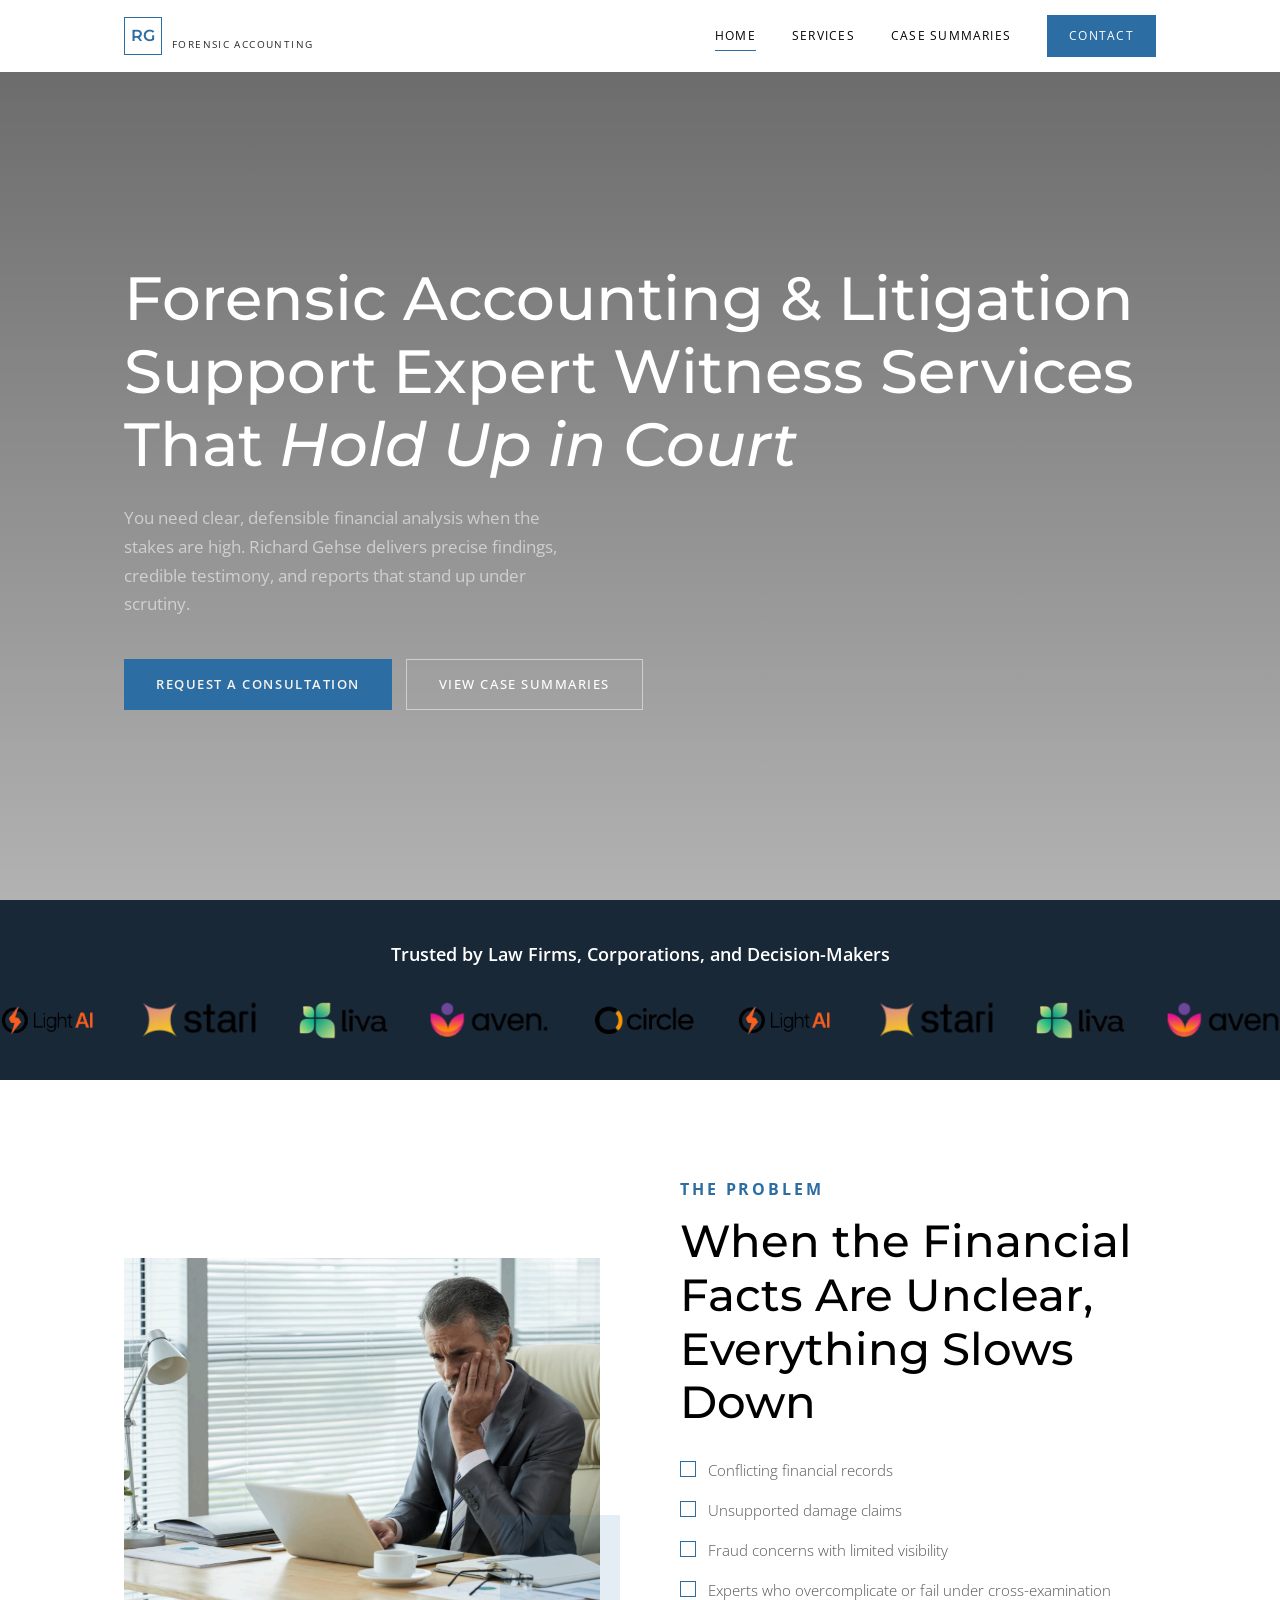
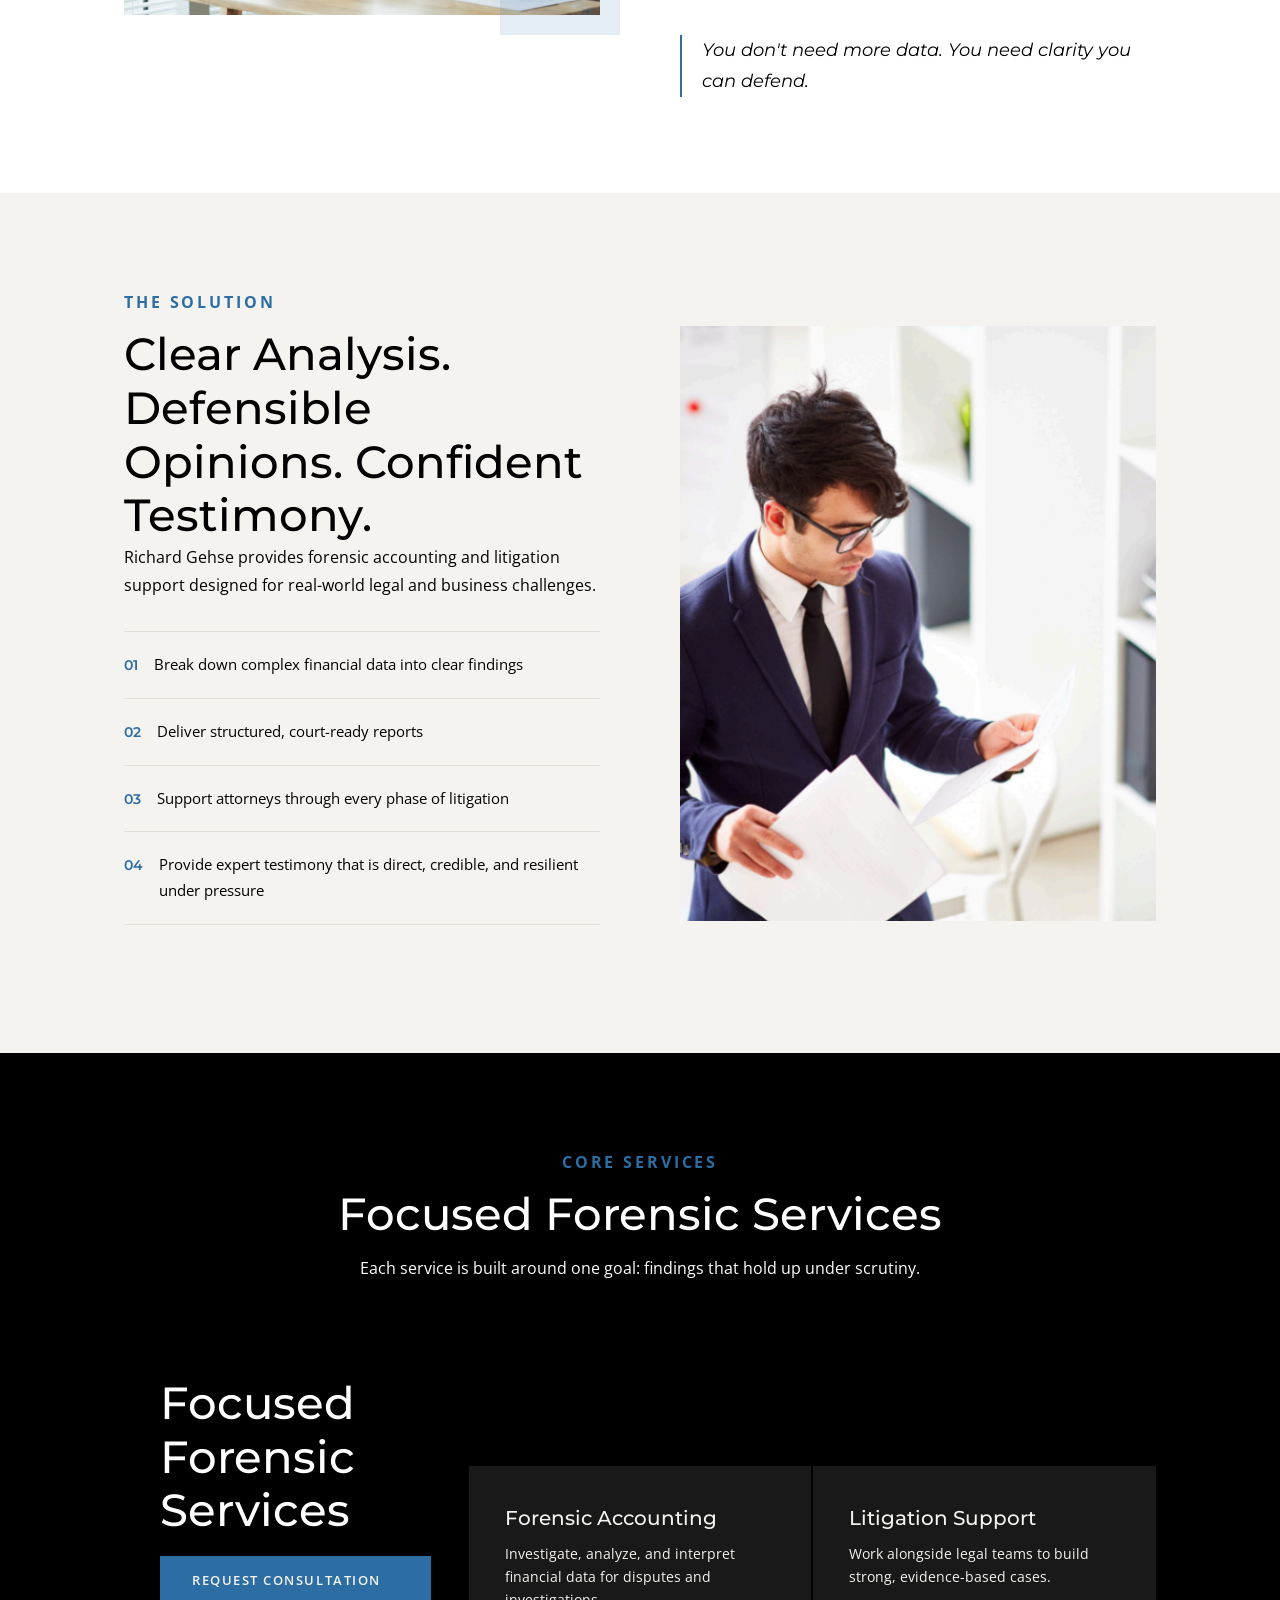
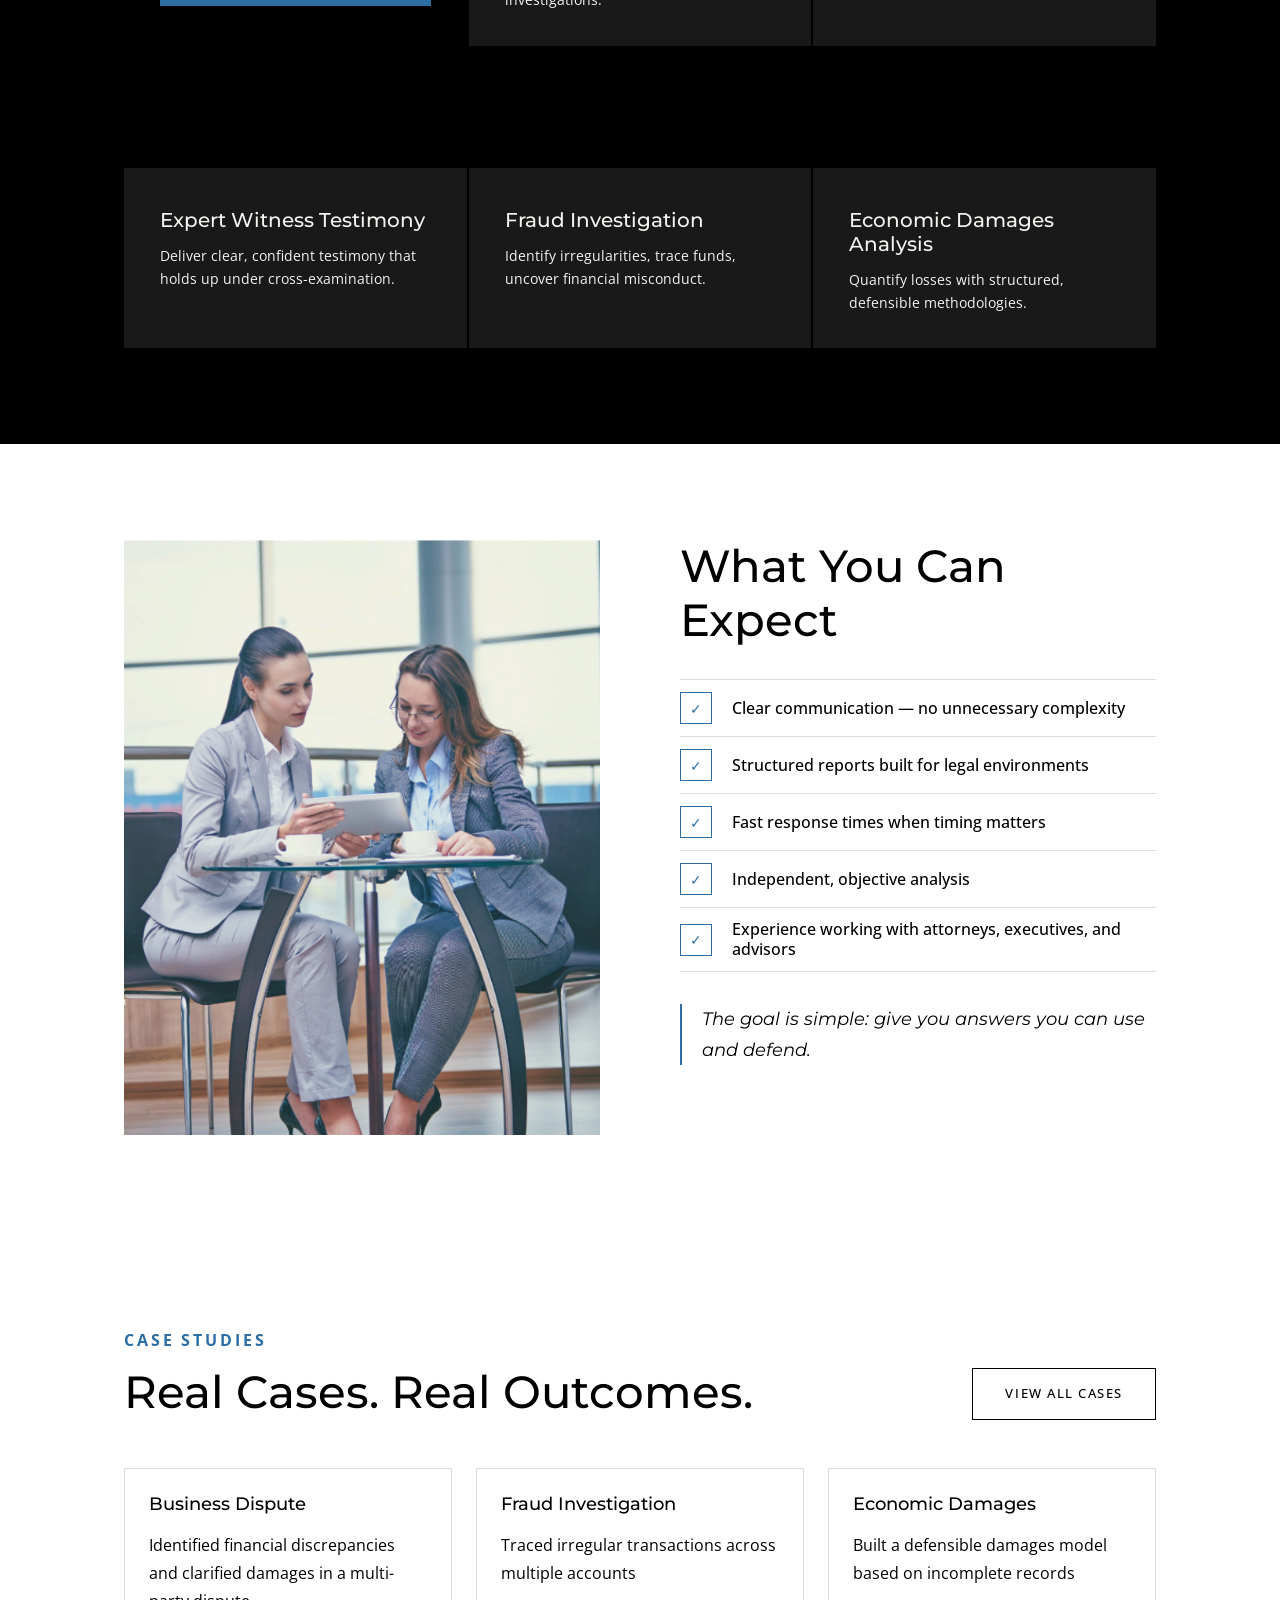
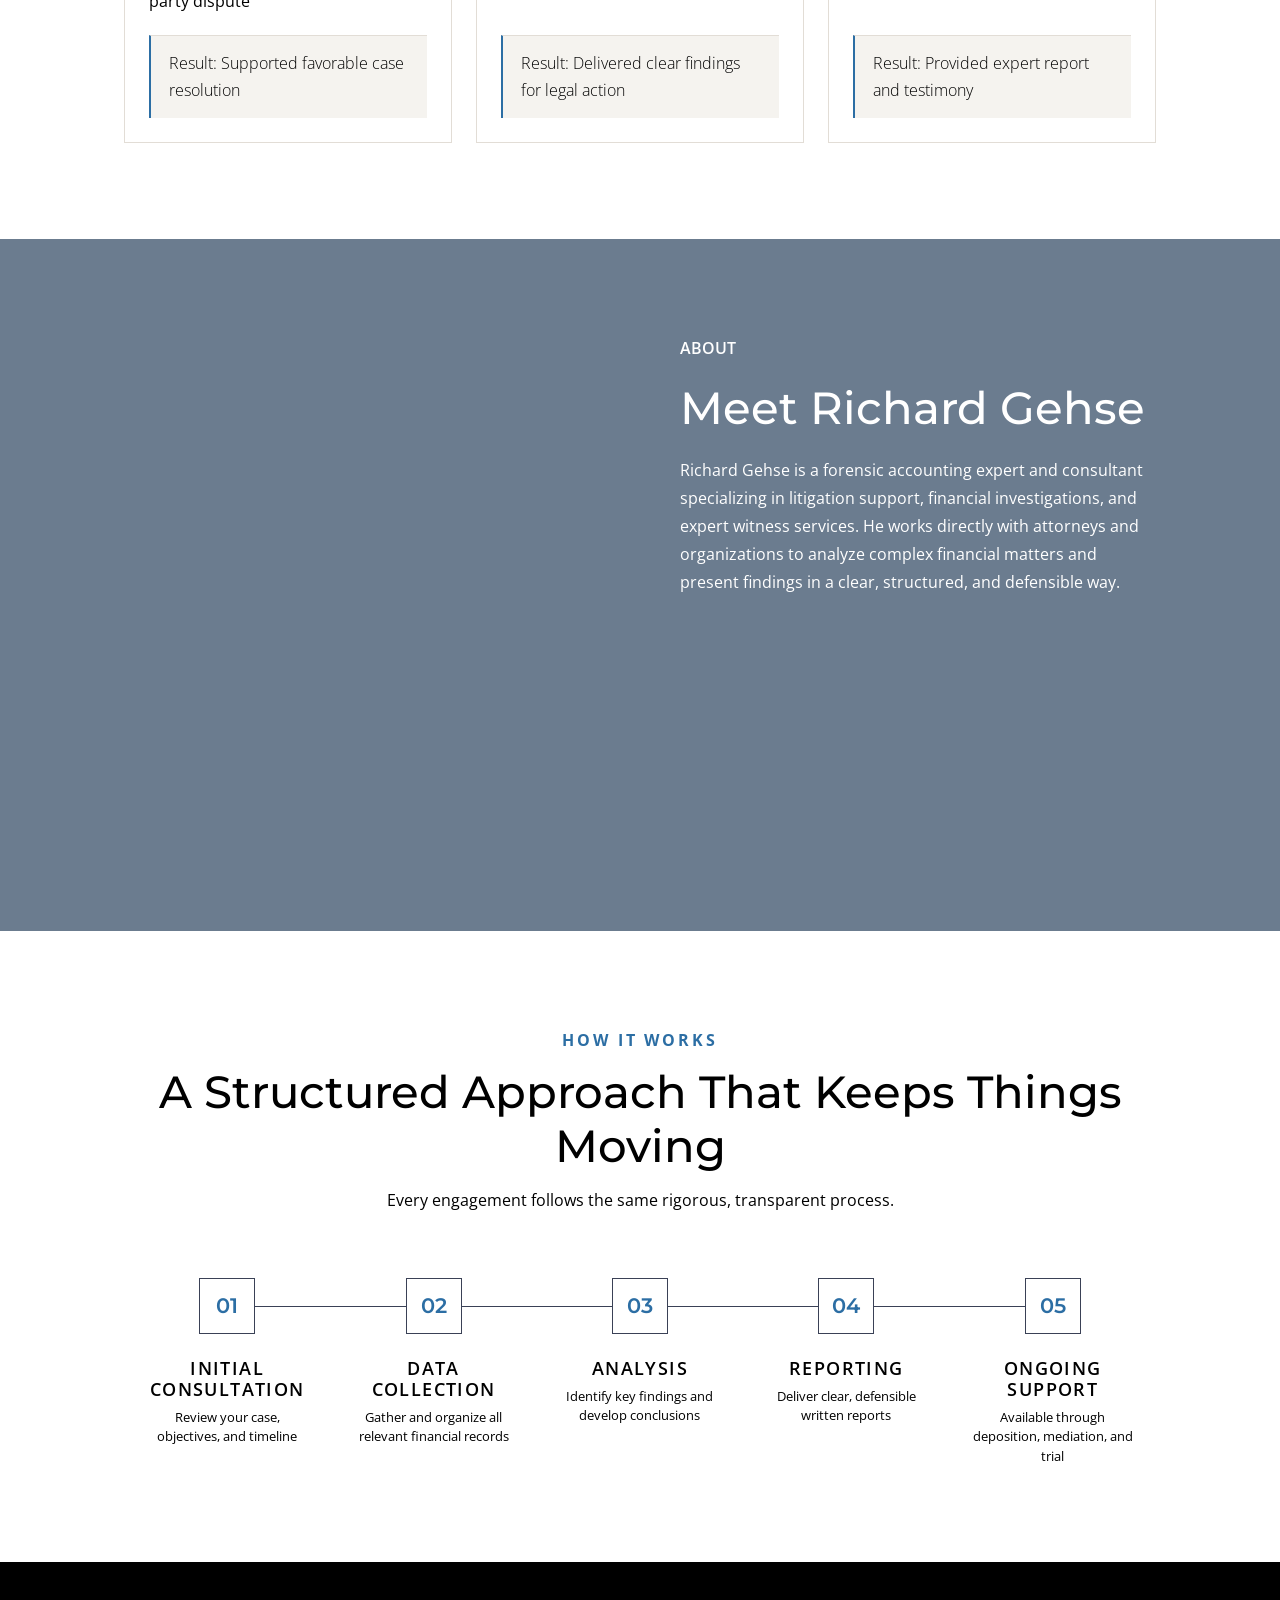
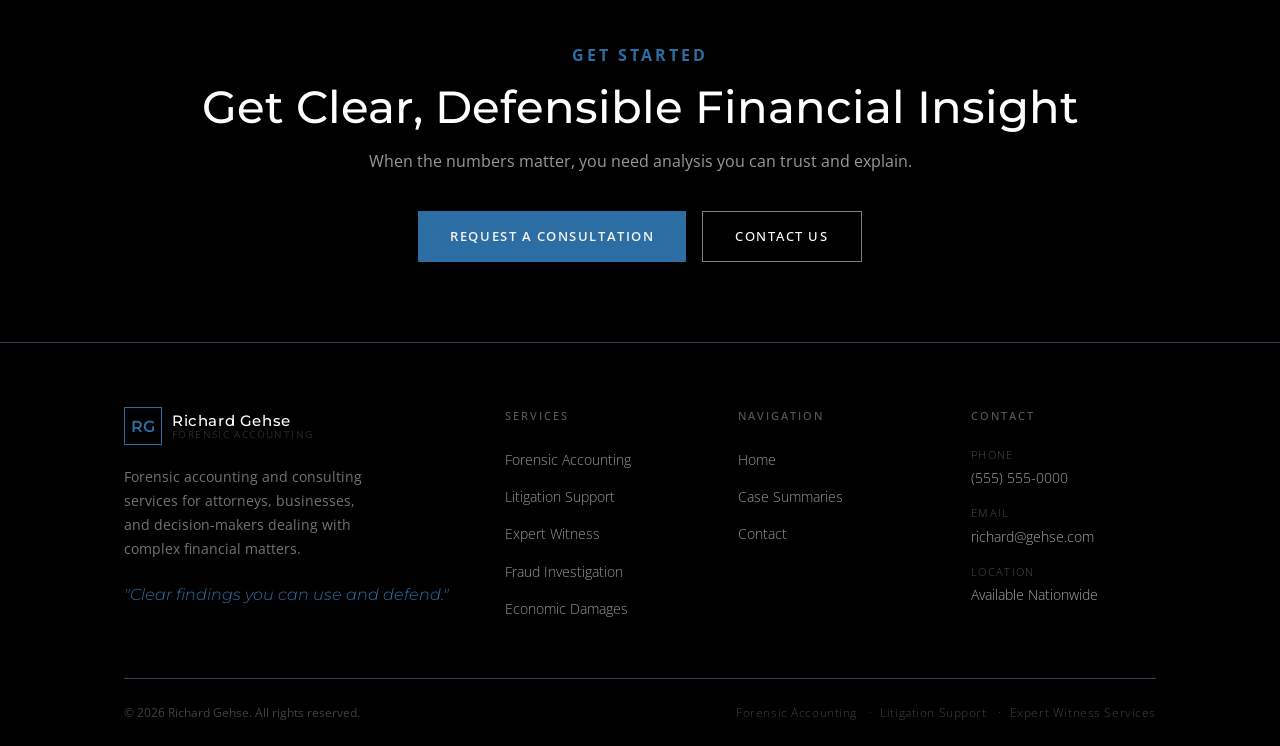
==== commit 2343f29d: "fix: modify asset paths" ====
--- a/index.html
+++ b/index.html
@@ -82,23 +82,23 @@
       <div>Trusted by Law Firms, Corporations, and Decision-Makers</div>
       <div class="trusted-brands">
         <div class="brands-track">
-          <img src="/assets/images/lightai.png" />
-          <img src="/assets/images/stari.png" />
-          <img src="/assets/images/liva.png" />
-          <img src="/assets/images/aven.png" />
-          <img src="/assets/images/circle.png" />
-
-          <img src="/assets/images/lightai.png" />
-          <img src="/assets/images/stari.png" />
-          <img src="/assets/images/liva.png" />
-          <img src="/assets/images/aven.png" />
-          <img src="/assets/images/circle.png" />
-
-          <img src="/assets/images/lightai.png" />
-          <img src="/assets/images/stari.png" />
-          <img src="/assets/images/liva.png" />
-          <img src="/assets/images/aven.png" />
-          <img src="/assets/images/circle.png" />
+          <img src="assets/images/lightai.png" />
+          <img src="assets/images/stari.png" />
+          <img src="assets/images/liva.png" />
+          <img src="assets/images/aven.png" />
+          <img src="assets/images/circle.png" />
+
+          <img src="assets/images/lightai.png" />
+          <img src="assets/images/stari.png" />
+          <img src="assets/images/liva.png" />
+          <img src="assets/images/aven.png" />
+          <img src="assets/images/circle.png" />
+
+          <img src="assets/images/lightai.png" />
+          <img src="assets/images/stari.png" />
+          <img src="assets/images/liva.png" />
+          <img src="assets/images/aven.png" />
+          <img src="assets/images/circle.png" />
         </div>
       </div>
     </div>
--- a/css/main.css
+++ b/css/main.css
@@ -238,7 +238,7 @@
     content: '';
     position: absolute;
     inset: 0;
-    background: url('/assets/images/hero-bg.jpg') center/cover no-repeat;
+    background: url('assets/images/hero-bg.jpg') center/cover no-repeat;
     opacity: 0.18;
 }
 
--- a/css/pages.css
+++ b/css/pages.css
@@ -7,7 +7,7 @@
     align-items: center;
     position: relative;
     overflow: hidden;
-    background: url(/assets/images/hero-bg.png) no-repeat top/cover;
+    background: url(assets/images/hero-bg.png) no-repeat top/cover;
 
 }
 
@@ -587,7 +587,7 @@
 }
 
 .about-grid .img-card {
-    background: url(../assets/images/Richard-Gehse.jpg) center/cover no-repeat;
+    background: url(assets/images/Richard-Gehse.jpg) center/cover no-repeat;
     height: 500px;
 }
 
@@ -651,7 +651,7 @@
     align-items: center;
     position: relative;
     overflow: hidden;
-    background: url(/assets/images/service-hero.png) no-repeat top/cover;
+    background: url(assets/images/service-hero.png) no-repeat top/cover;
 }
 
 .services-hero::before {
@@ -1056,7 +1056,7 @@
 
 /* Hero */
 .cases-hero {
-    background: url(/assets/images/cases-hero.png) center/cover no-repeat;
+    background: url(assets/images/cases-hero.png) center/cover no-repeat;
     padding: calc(var(--nav-height) + 100px) 0 100px;
     position: relative;
     overflow: hidden;
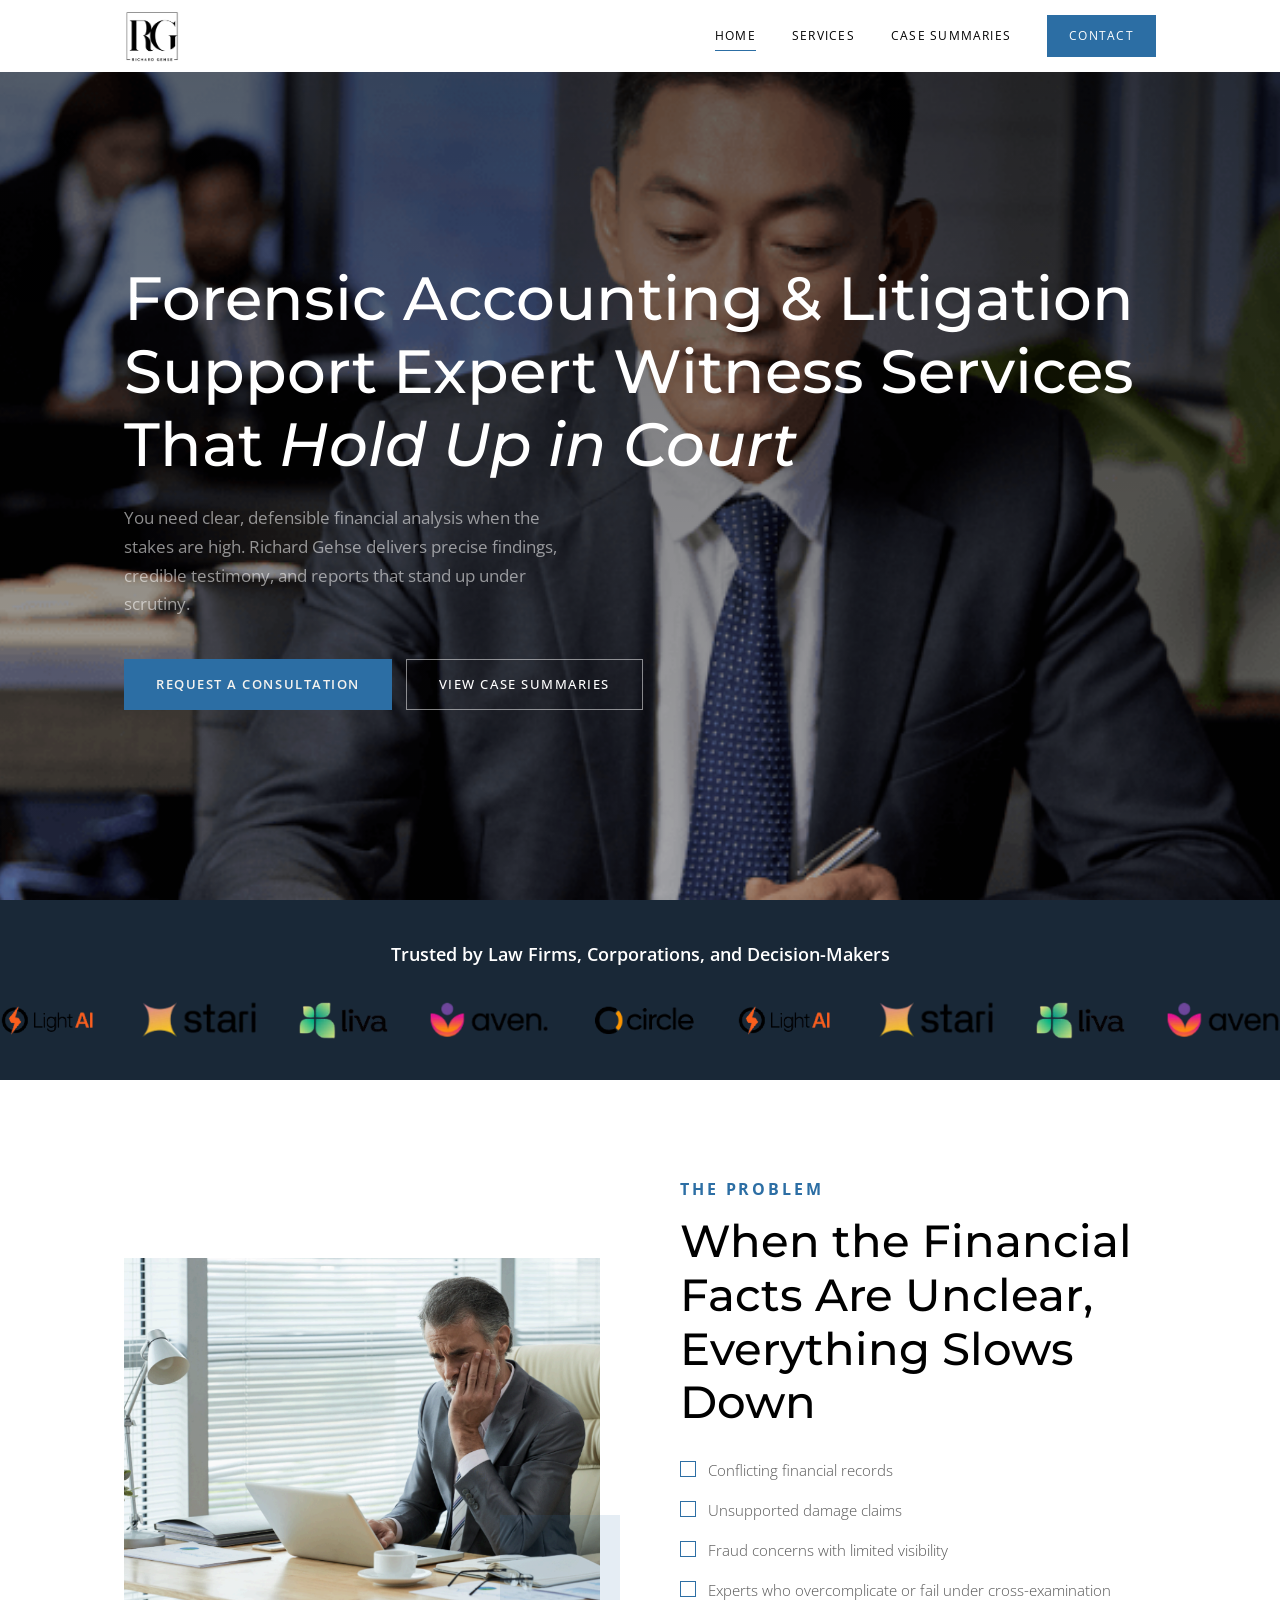
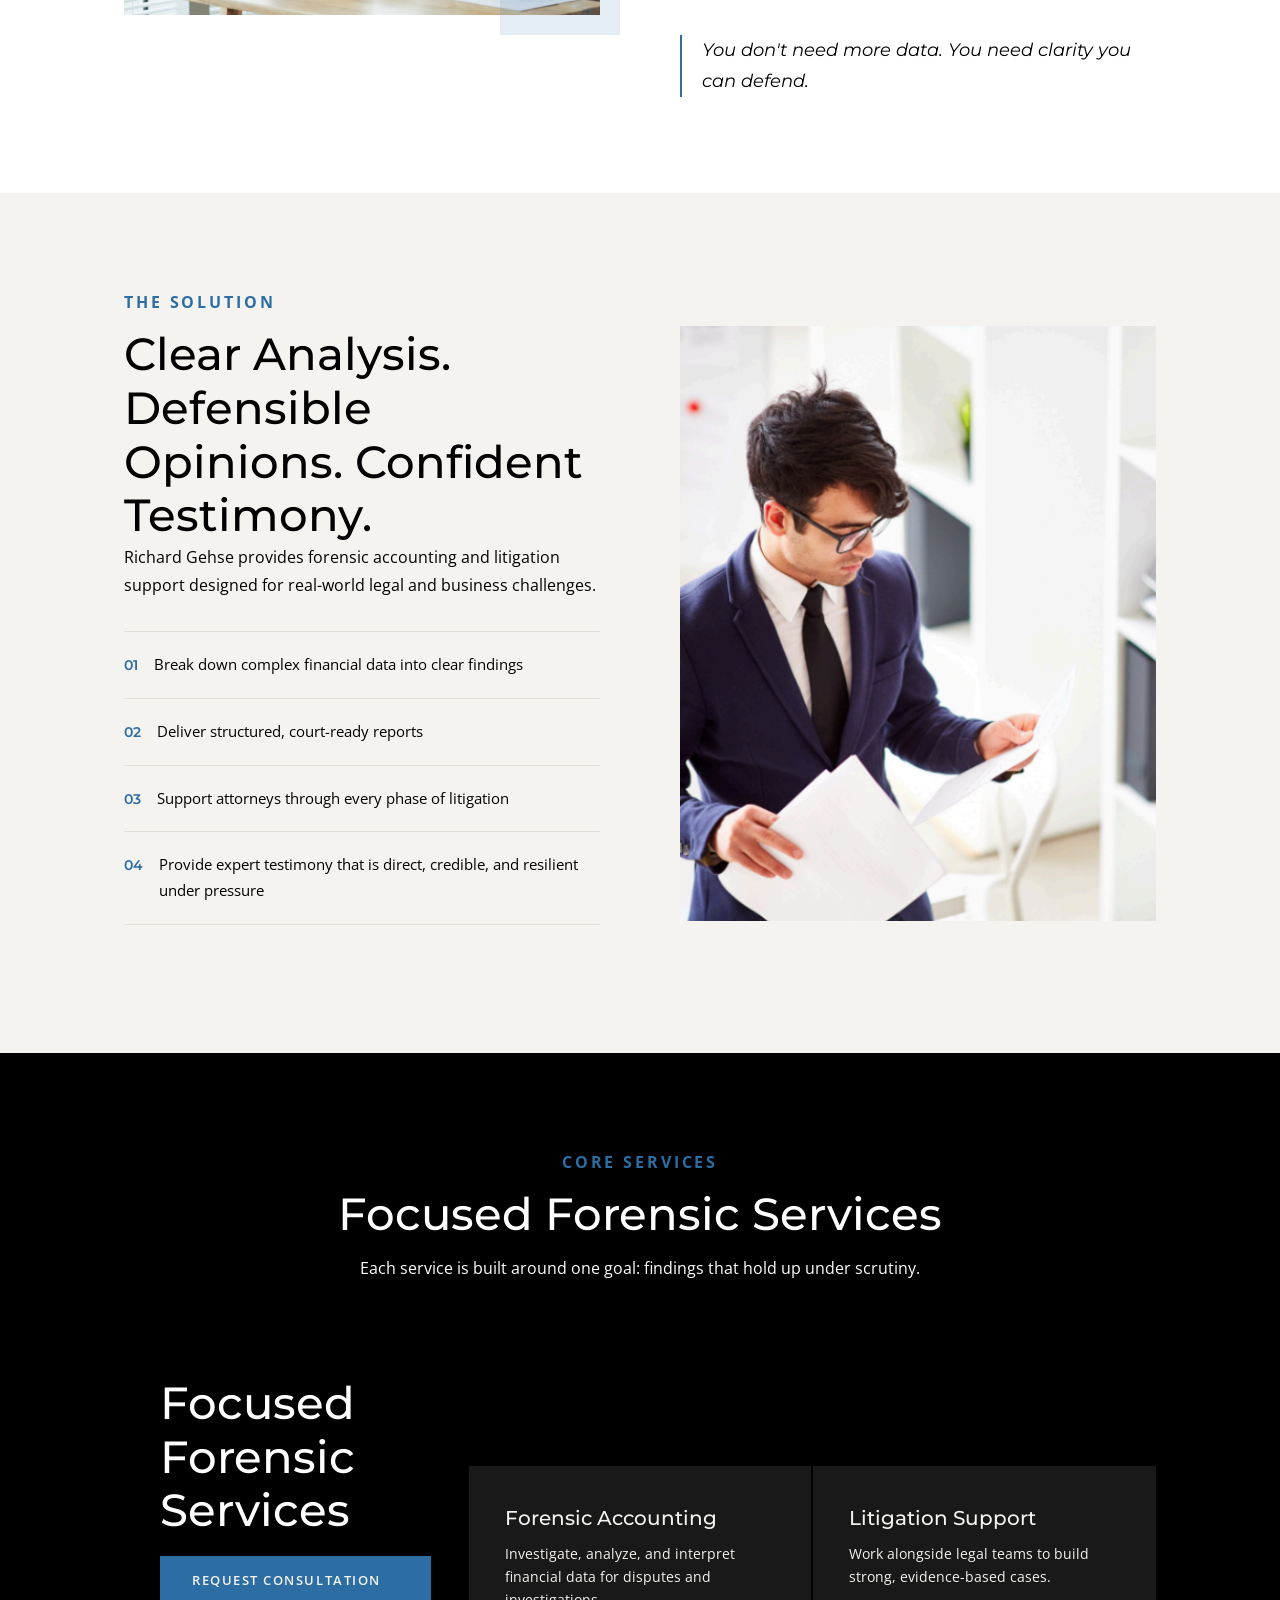
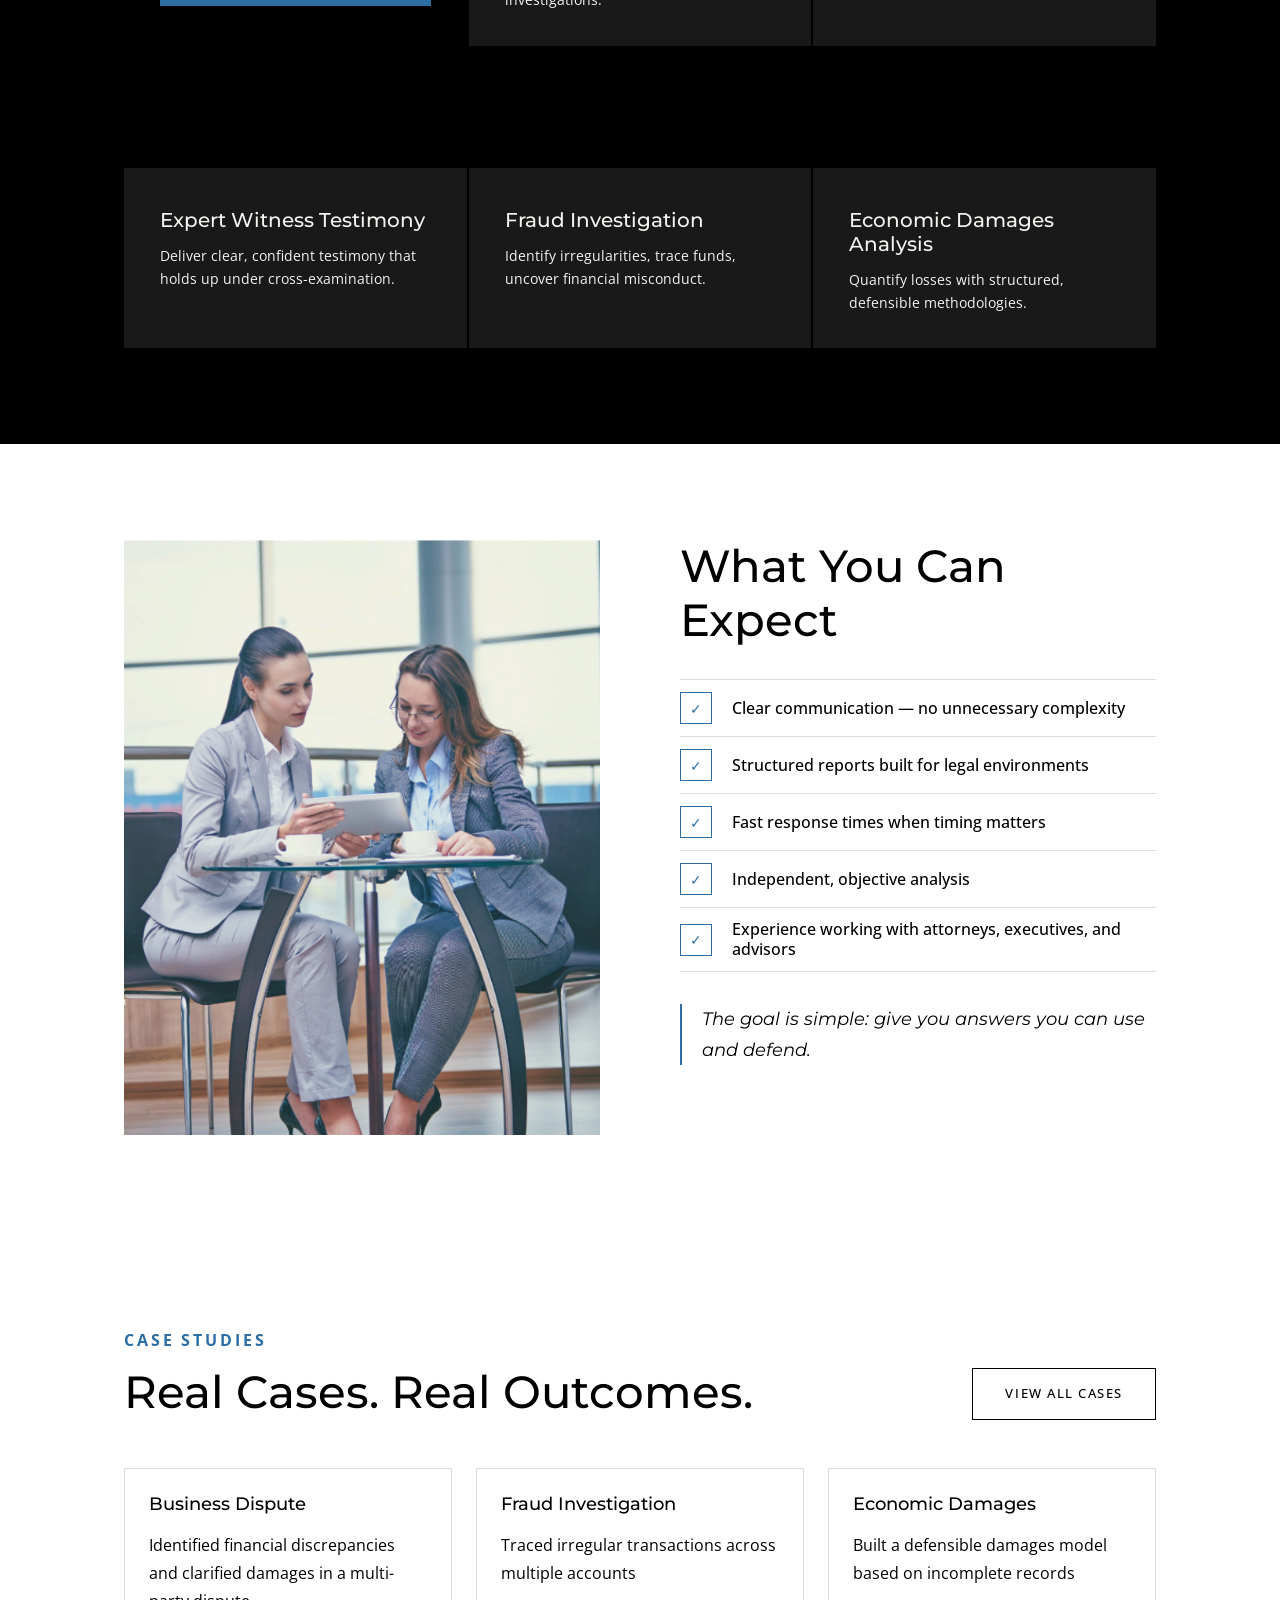
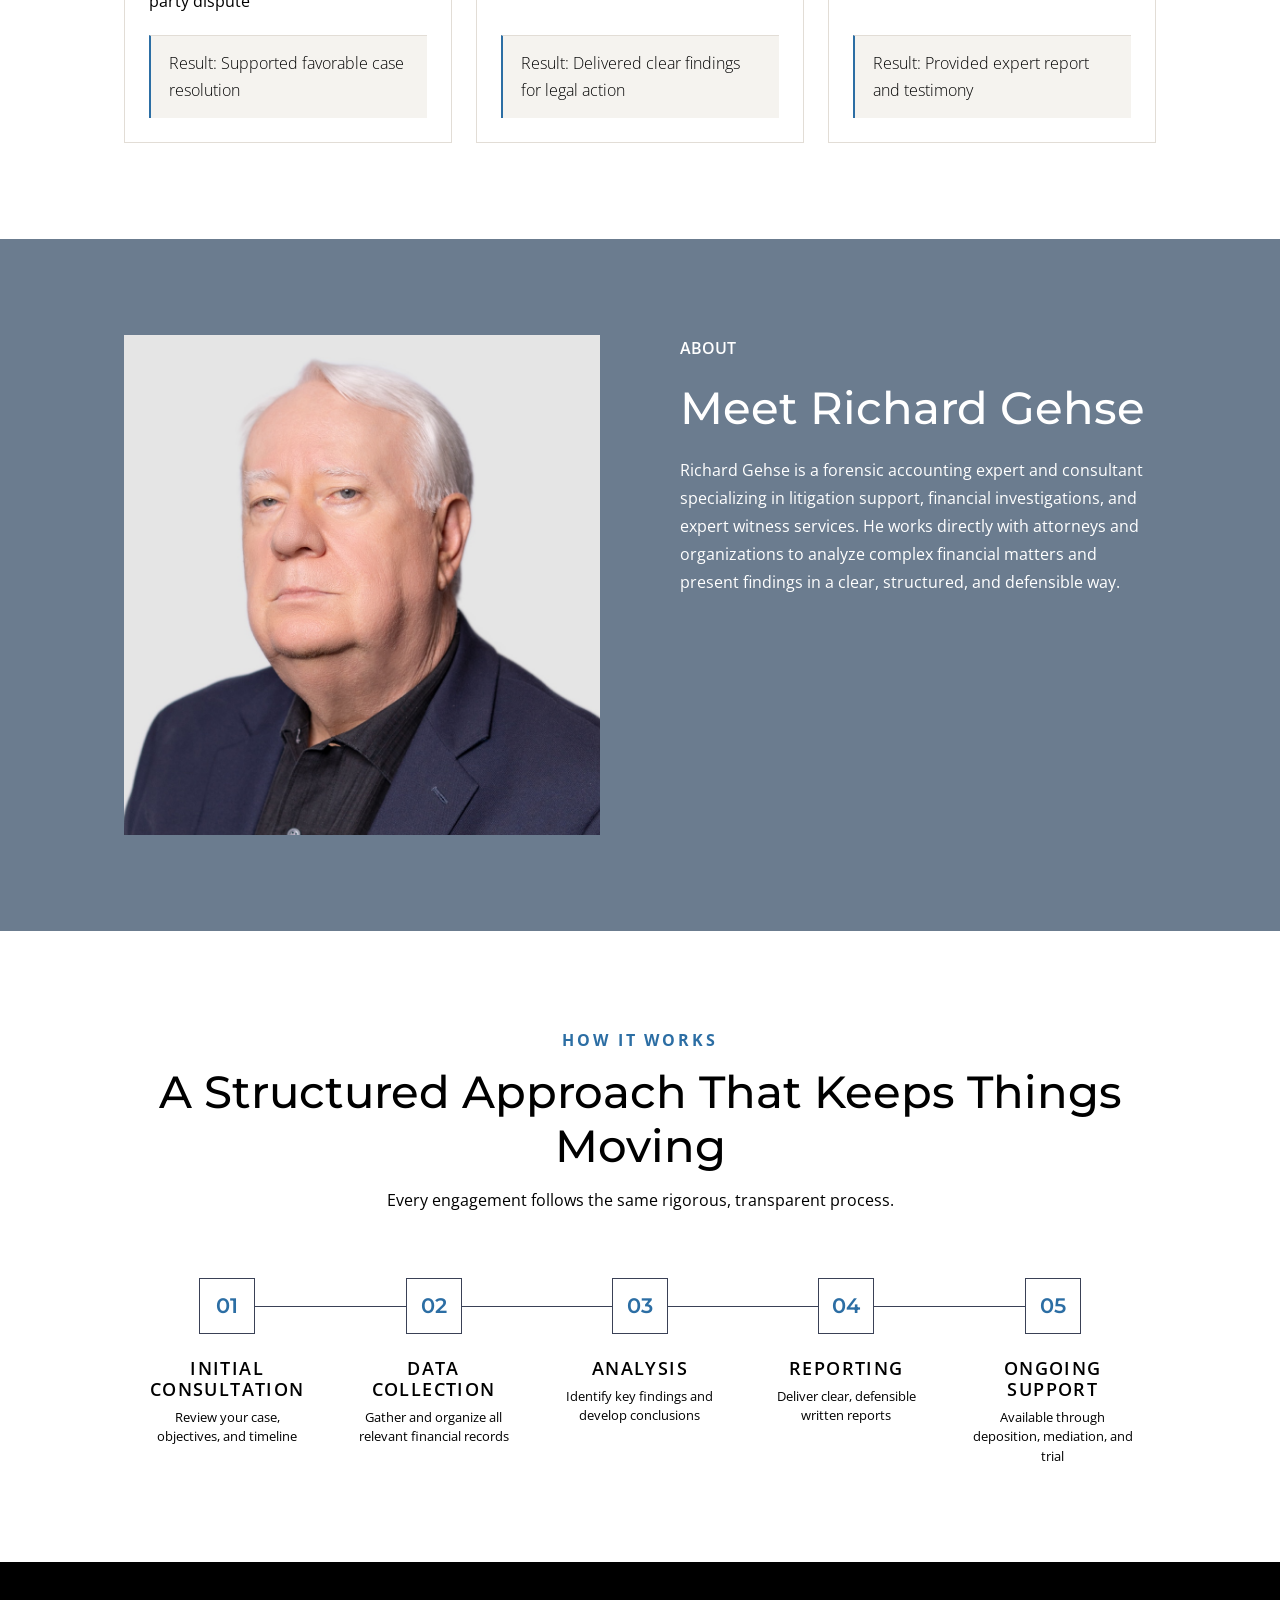
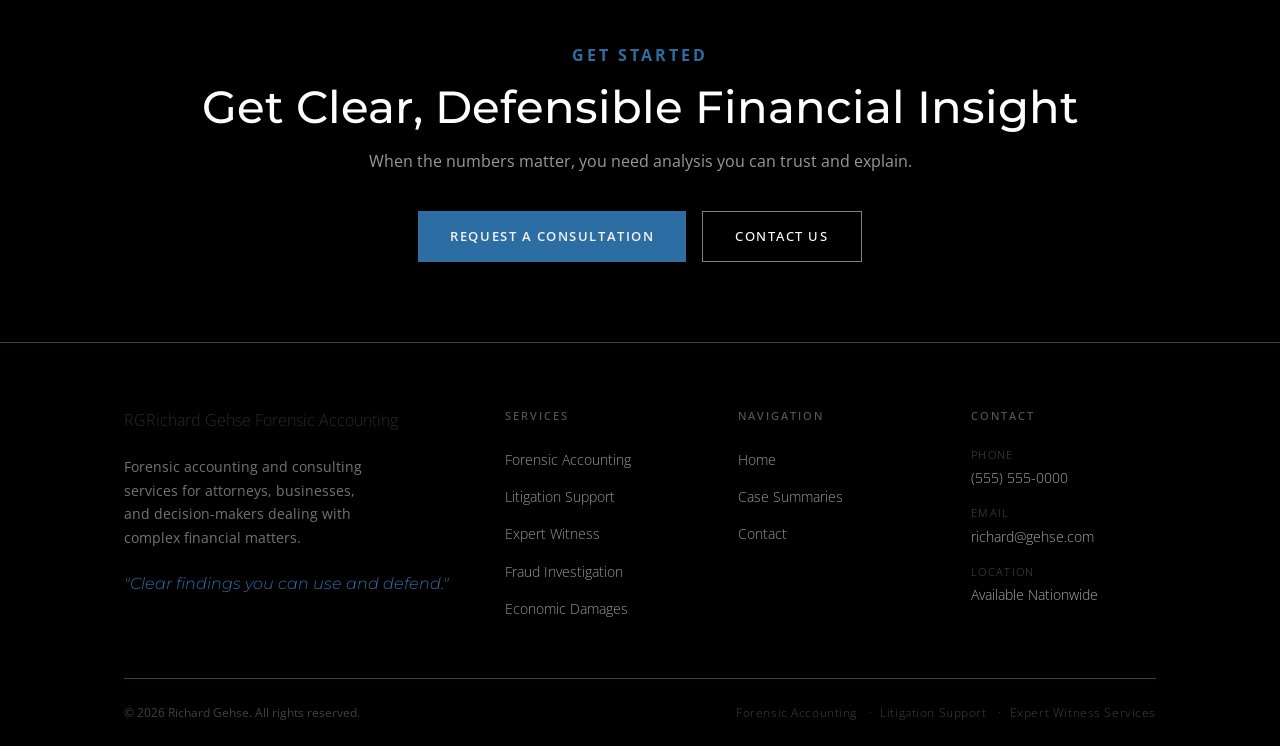
==== commit 6b5fa6e4: "fix:added nav logo on navbar" ====
--- a/index.html
+++ b/index.html
@@ -19,11 +19,7 @@
     <nav class="site-nav nav-transparent-init nav-transparent">
       <div class="nav-inner">
         <a href="index.html" class="nav-logo">
-          <div class="nav-logo-mark"><span>RG</span></div>
-          <div class="nav-logo-text">
-            <span class="nav-logo-name">Richard Gehse</span>
-            <span class="nav-logo-sub">Forensic Accounting</span>
-          </div>
+          <img src="assets/images/logo.png" alt="" />
         </a>
         <div class="nav-links">
           <a href="index.html" class="active">Home</a>
@@ -376,7 +372,7 @@
         <div class="about-grid">
           <div class="reveal img-card"></div>
           <div class="reveal reveal-delay-2">
-            <span style="color: white; font-weight: 600;">ABOUT</span>
+            <span style="color: white; font-weight: 600">ABOUT</span>
             <h2>Meet Richard Gehse</h2>
             <p>
               Richard Gehse is a forensic accounting expert and consultant
--- a/css/main.css
+++ b/css/main.css
@@ -1,20 +1,11 @@
-/* ============================================
-   MAIN.CSS — Variables, Reset, Typography
-   ============================================ */
-
 @import url('https://fonts.googleapis.com/css2?family=Open+Sans:ital,wght@0,300..800;1,300..800&display=swap');
 @import url('https://fonts.googleapis.com/css2?family=Montserrat:ital,wght@0,100..900;1,100..900&display=swap');
 
-
-/* --- CSS Variables --- */
 :root {
-    /* Colors — from your design */
     --color-dark: #000000;
     --color-dark-mid: #252b3b;
     --color-navy: #2c3550;
     --color-accent: #2C6EA4;
-    /* gold accent */
-    --color-accent-dim: #2C6EA4;
     --color-light: #f5f3ef;
     --color-white: #ffffff;
     --color-text: #2a2a2a;
@@ -23,21 +14,17 @@
     --color-border: #e2ddd6;
     --color-border-dark: #3a4156;
 
-    /* Typography */
     --font-display: 'Montserrat', Georgia, sans-serif;
     --font-body: 'Open Sans', sans-serif;
 
-    /* Spacing */
     --nav-height: 72px;
     --max-width: 1160px;
     --section-gap: 96px;
     --gutter: clamp(24px, 5vw, 80px);
 
-    /* Transitions */
     --ease: cubic-bezier(0.25, 0.46, 0.45, 0.94);
 }
 
-/* --- Reset --- */
 *,
 *::before,
 *::after {
@@ -77,7 +64,6 @@
     list-style: none;
 }
 
-/* --- Typography Scale --- */
 h1,
 h2,
 h3,
@@ -88,21 +74,10 @@
     color: var(--color-dark);
 }
 
-h1 {
-    font-size: clamp(2.4rem, 5vw, 3.8rem);
-}
-
-h2 {
-    font-size: clamp(1.8rem, 3.5vw, 2.8rem);
-}
-
-h3 {
-    font-size: clamp(1.3rem, 2.5vw, 1.8rem);
-}
-
-h4 {
-    font-size: 1.1rem;
-}
+h1 { font-size: clamp(2.4rem, 5vw, 3.8rem); }
+h2 { font-size: clamp(1.8rem, 3.5vw, 2.8rem); }
+h3 { font-size: clamp(1.3rem, 2.5vw, 1.8rem); }
+h4 { font-size: 1.1rem; }
 
 p {
     font-size: 1rem;
@@ -111,7 +86,6 @@
     line-height: 1.75;
 }
 
-/* --- Layout Helpers --- */
 .container {
     width: 100%;
     max-width: var(--max-width);
@@ -123,7 +97,6 @@
     padding: var(--section-gap) 0;
 }
 
-/* --- Buttons --- */
 .btn {
     display: inline-flex;
     align-items: center;
@@ -143,12 +116,11 @@
 .btn-primary {
     background: var(--color-accent);
     color: var(--color-light);
-    font: 'Montserrat', Georgia, sans-serif;
     font-weight: 600;
 }
 
 .btn-primary:hover {
-    background: var(--color-accent-dim);
+    opacity: 0.9;
     transform: translateY(-1px);
 }
 
@@ -174,7 +146,6 @@
     color: var(--color-white);
 }
 
-/* --- Scroll Reveal --- */
 .reveal {
     opacity: 0;
     transform: translateY(28px);
@@ -186,34 +157,14 @@
     transform: translateY(0);
 }
 
-.reveal-delay-1 {
-    transition-delay: 0.1s;
-}
-
-.reveal-delay-2 {
-    transition-delay: 0.2s;
-}
-
-.reveal-delay-3 {
-    transition-delay: 0.3s;
-}
-
-.reveal-delay-4 {
-    transition-delay: 0.4s;
-}
-
-/* --- Utility --- */
-.text-accent {
-    color: var(--color-accent);
-}
-
-.text-center {
-    text-align: center;
-}
-
-.text-light {
-    color: var(--color-text-light);
-}
+.reveal-delay-1 { transition-delay: 0.1s; }
+.reveal-delay-2 { transition-delay: 0.2s; }
+.reveal-delay-3 { transition-delay: 0.3s; }
+.reveal-delay-4 { transition-delay: 0.4s; }
+
+.text-accent { color: var(--color-accent); }
+.text-center { text-align: center; }
+.text-light { color: var(--color-text-light); }
 
 .label-overline {
     font-family: var(--font-body);
@@ -226,38 +177,6 @@
     margin-bottom: 12px;
 }
 
-/* --- Page Hero (shared) --- */
-.page-hero {
-    background: var(--color-dark);
-    padding: calc(var(--nav-height) + 80px) 0 80px;
-    position: relative;
-    overflow: hidden;
-}
-
-.page-hero::before {
-    content: '';
-    position: absolute;
-    inset: 0;
-    background: url('assets/images/hero-bg.jpg') center/cover no-repeat;
-    opacity: 0.18;
-}
-
-.page-hero .container {
-    position: relative;
-}
-
-.page-hero h1 {
-    color: var(--color-white);
-    margin-bottom: 16px;
-}
-
-.page-hero p {
-    color: rgba(255, 255, 255, 0.65);
-    max-width: 560px;
-    font-size: 1.05rem;
-}
-
-/* --- CTA Band (shared) --- */
 .cta-band {
     background: var(--color-dark);
     padding: 80px 0;
--- a/css/components.css
+++ b/css/components.css
@@ -1,11 +1,3 @@
-/* ============================================
-   COMPONENTS.CSS — Navbar & Footer
-   ============================================ */
-
-/* ==========================================
-   NAVIGATION
-   ========================================== */
-
 .site-nav {
     position: fixed;
     top: 0;
@@ -16,10 +8,8 @@
     display: flex;
     align-items: center;
     transition: background 0.4s var(--ease), box-shadow 0.4s var(--ease);
-
-}
-
-/* Transparent on hero pages, solid when scrolled */
+}
+
 .site-nav.nav-transparent {
     background: var(--color-white);
 }
@@ -40,56 +30,35 @@
     justify-content: space-between;
 }
 
-/* Logo */
 .nav-logo {
     display: flex;
     align-items: center;
-    gap: 10px;
     text-decoration: none;
 }
 
-.nav-logo-mark {
-    width: 38px;
-    height: 38px;
-    border: 1.5px solid var(--color-accent);
-    display: flex;
-    align-items: center;
-    justify-content: center;
-    flex-shrink: 0;
-}
-
-.nav-logo-mark span {
-    font-family: var(--font-display);
-    font-size: 1rem;
-    font-weight: 600;
-    color: var(--color-accent);
-    letter-spacing: 0.02em;
-}
-
-.nav-logo-text {
-    display: flex;
-    flex-direction: column;
-    line-height: 1.1;
-}
-
-.nav-logo-name {
-    font-family: var(--font-display);
-    font-size: 0.95rem;
-    font-weight: 500;
-    color: var(--color-white);
-    letter-spacing: 0.04em;
-}
-
-.nav-logo-sub {
-    font-family: var(--font-body);
-    font-size: 0.62rem;
-    font-weight: 400;
-    letter-spacing: 0.14em;
-    text-transform: uppercase;
-
-}
-
-/* Nav links */
+.nav-logo img {
+    height: 56px;
+    width: auto;
+    display: block;
+    transition: opacity 0.2s;
+}
+
+.nav-logo:hover img {
+    opacity: 0.8;
+}
+
+@media (max-width: 900px) {
+    .nav-logo img {
+        height: 32px;
+    }
+}
+
+@media (max-width: 480px) {
+    .nav-logo img {
+        height: 28px;
+    }
+}
+
 .nav-links {
     display: flex;
     align-items: center;
@@ -130,7 +99,6 @@
     transform: scaleX(1);
 }
 
-/* CTA button in nav */
 .nav-cta {
     font-family: var(--font-body);
     font-size: 0.72rem;
@@ -148,11 +116,10 @@
 }
 
 .nav-cta:hover {
-    background: var(--color-accent-dim) !important;
+    opacity: 0.9 !important;
     transform: translateY(-1px);
 }
 
-/* Mobile hamburger */
 .nav-toggle {
     display: none;
     flex-direction: column;
@@ -167,7 +134,7 @@
     display: block;
     width: 24px;
     height: 1.5px;
-    background: var(--color-white);
+    background: var(--color-dark);
     transition: transform 0.3s, opacity 0.3s;
 }
 
@@ -183,7 +150,6 @@
     transform: translateY(-6.5px) rotate(-45deg);
 }
 
-/* Mobile menu */
 .nav-mobile {
     display: none;
     position: fixed;
@@ -227,7 +193,6 @@
     color: var(--color-accent);
 }
 
-/* Responsive */
 @media (max-width: 900px) {
     .nav-links {
         display: none;
@@ -237,11 +202,6 @@
         display: flex;
     }
 }
-
-
-/* ==========================================
-   FOOTER
-   ========================================== */
 
 .site-footer {
     background: var(--color-dark);
@@ -256,9 +216,6 @@
     padding-bottom: 56px;
     border-bottom: 1px solid var(--color-border-dark);
 }
-
-/* Footer brand column */
-.footer-brand {}
 
 .footer-brand .nav-logo {
     margin-bottom: 20px;
@@ -280,7 +237,6 @@
     display: block;
 }
 
-/* Footer columns */
 .footer-col h5 {
     font-family: var(--font-body);
     font-size: 0.68rem;
@@ -307,7 +263,6 @@
     color: var(--color-accent);
 }
 
-/* Footer contact column */
 .footer-contact-item {
     display: flex;
     flex-direction: column;
@@ -333,7 +288,6 @@
     color: var(--color-accent);
 }
 
-/* Footer bottom bar */
 .footer-bottom {
     display: flex;
     align-items: center;
@@ -365,7 +319,6 @@
     margin: 0 8px;
 }
 
-/* Footer responsive */
 @media (max-width: 900px) {
     .footer-inner {
         grid-template-columns: 1fr 1fr;
--- a/css/pages.css
+++ b/css/pages.css
@@ -7,7 +7,7 @@
     align-items: center;
     position: relative;
     overflow: hidden;
-    background: url(assets/images/hero-bg.png) no-repeat top/cover;
+    background: url(../assets/images/hero-bg.png) no-repeat top/cover;
 
 }
 
@@ -587,7 +587,7 @@
 }
 
 .about-grid .img-card {
-    background: url(assets/images/Richard-Gehse.jpg) center/cover no-repeat;
+    background: url(../assets/images/Richard-Gehse.jpg) center/cover no-repeat;
     height: 500px;
 }
 
@@ -651,7 +651,7 @@
     align-items: center;
     position: relative;
     overflow: hidden;
-    background: url(assets/images/service-hero.png) no-repeat top/cover;
+    background: url(../assets/images/service-hero.png) no-repeat top/cover;
 }
 
 .services-hero::before {
@@ -1056,7 +1056,7 @@
 
 /* Hero */
 .cases-hero {
-    background: url(assets/images/cases-hero.png) center/cover no-repeat;
+    background: url(../assets/images/cases-hero.png) center/cover no-repeat;
     padding: calc(var(--nav-height) + 100px) 0 100px;
     position: relative;
     overflow: hidden;
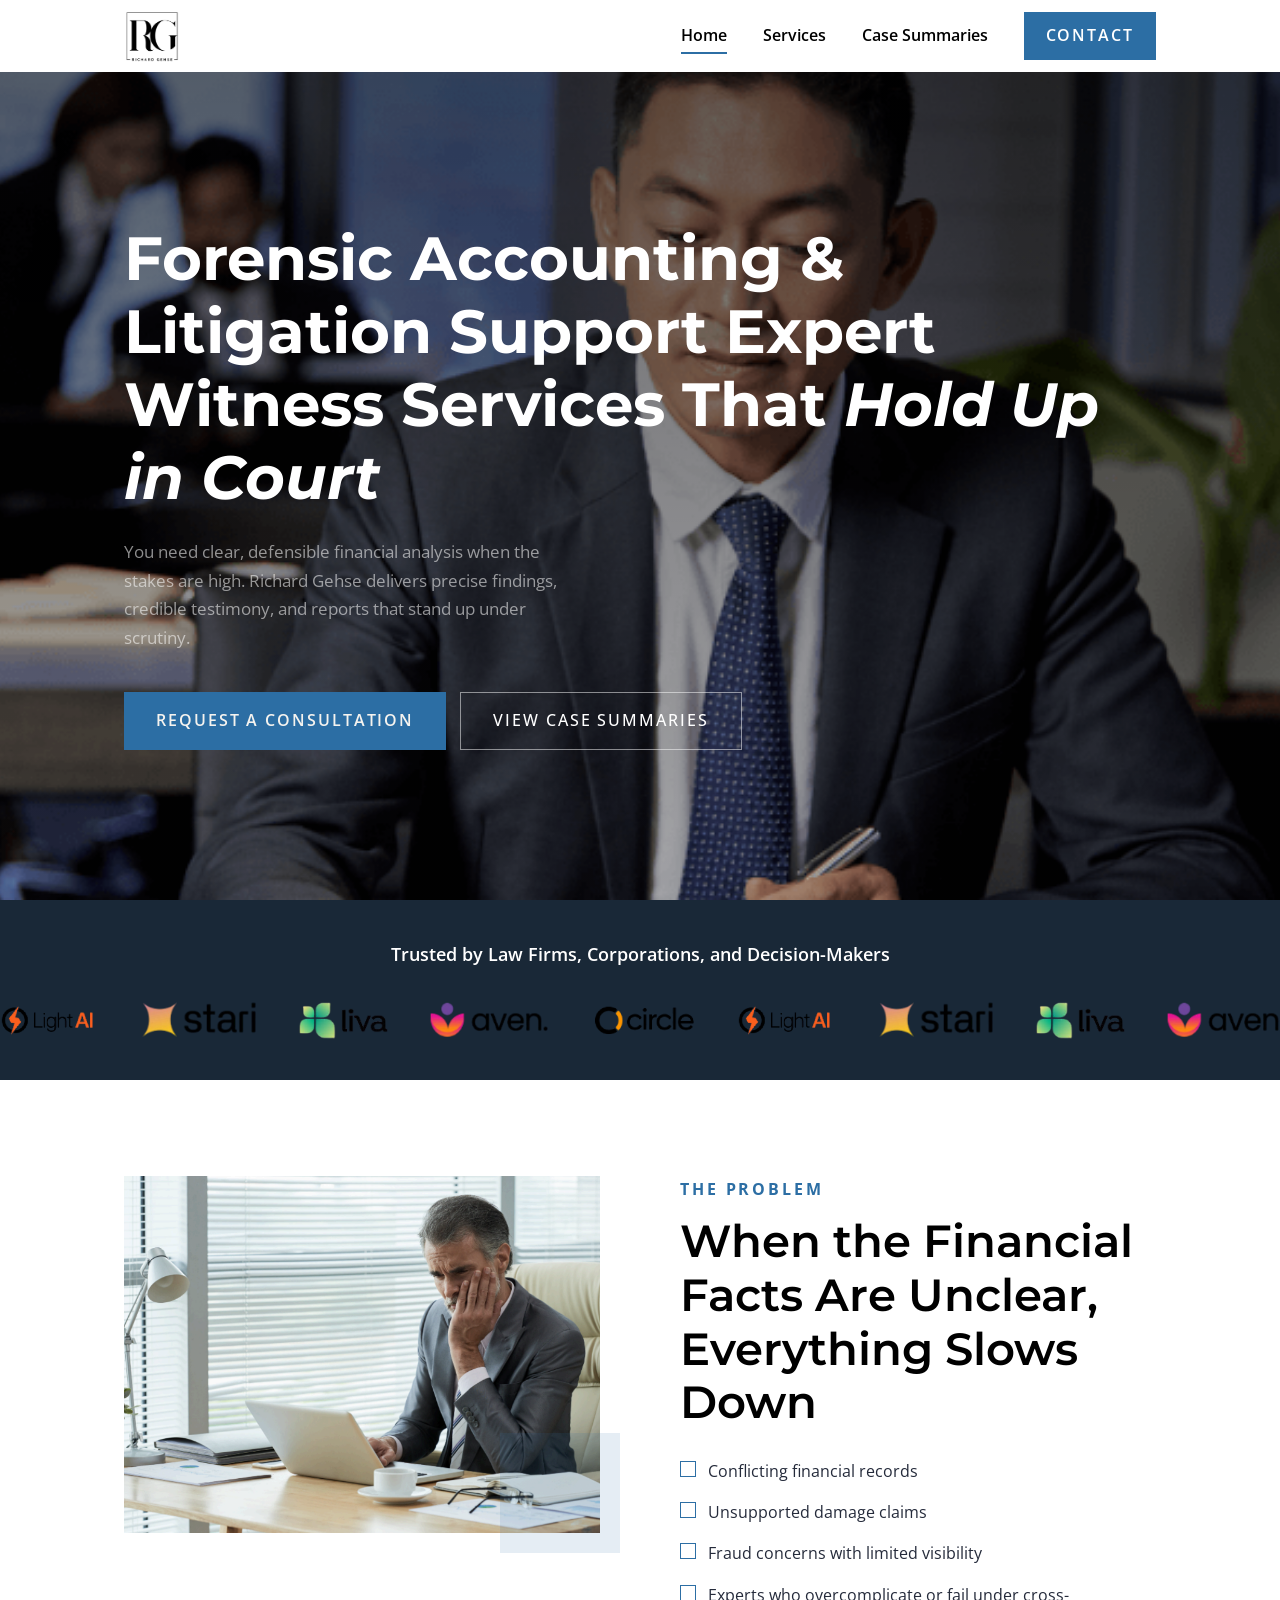
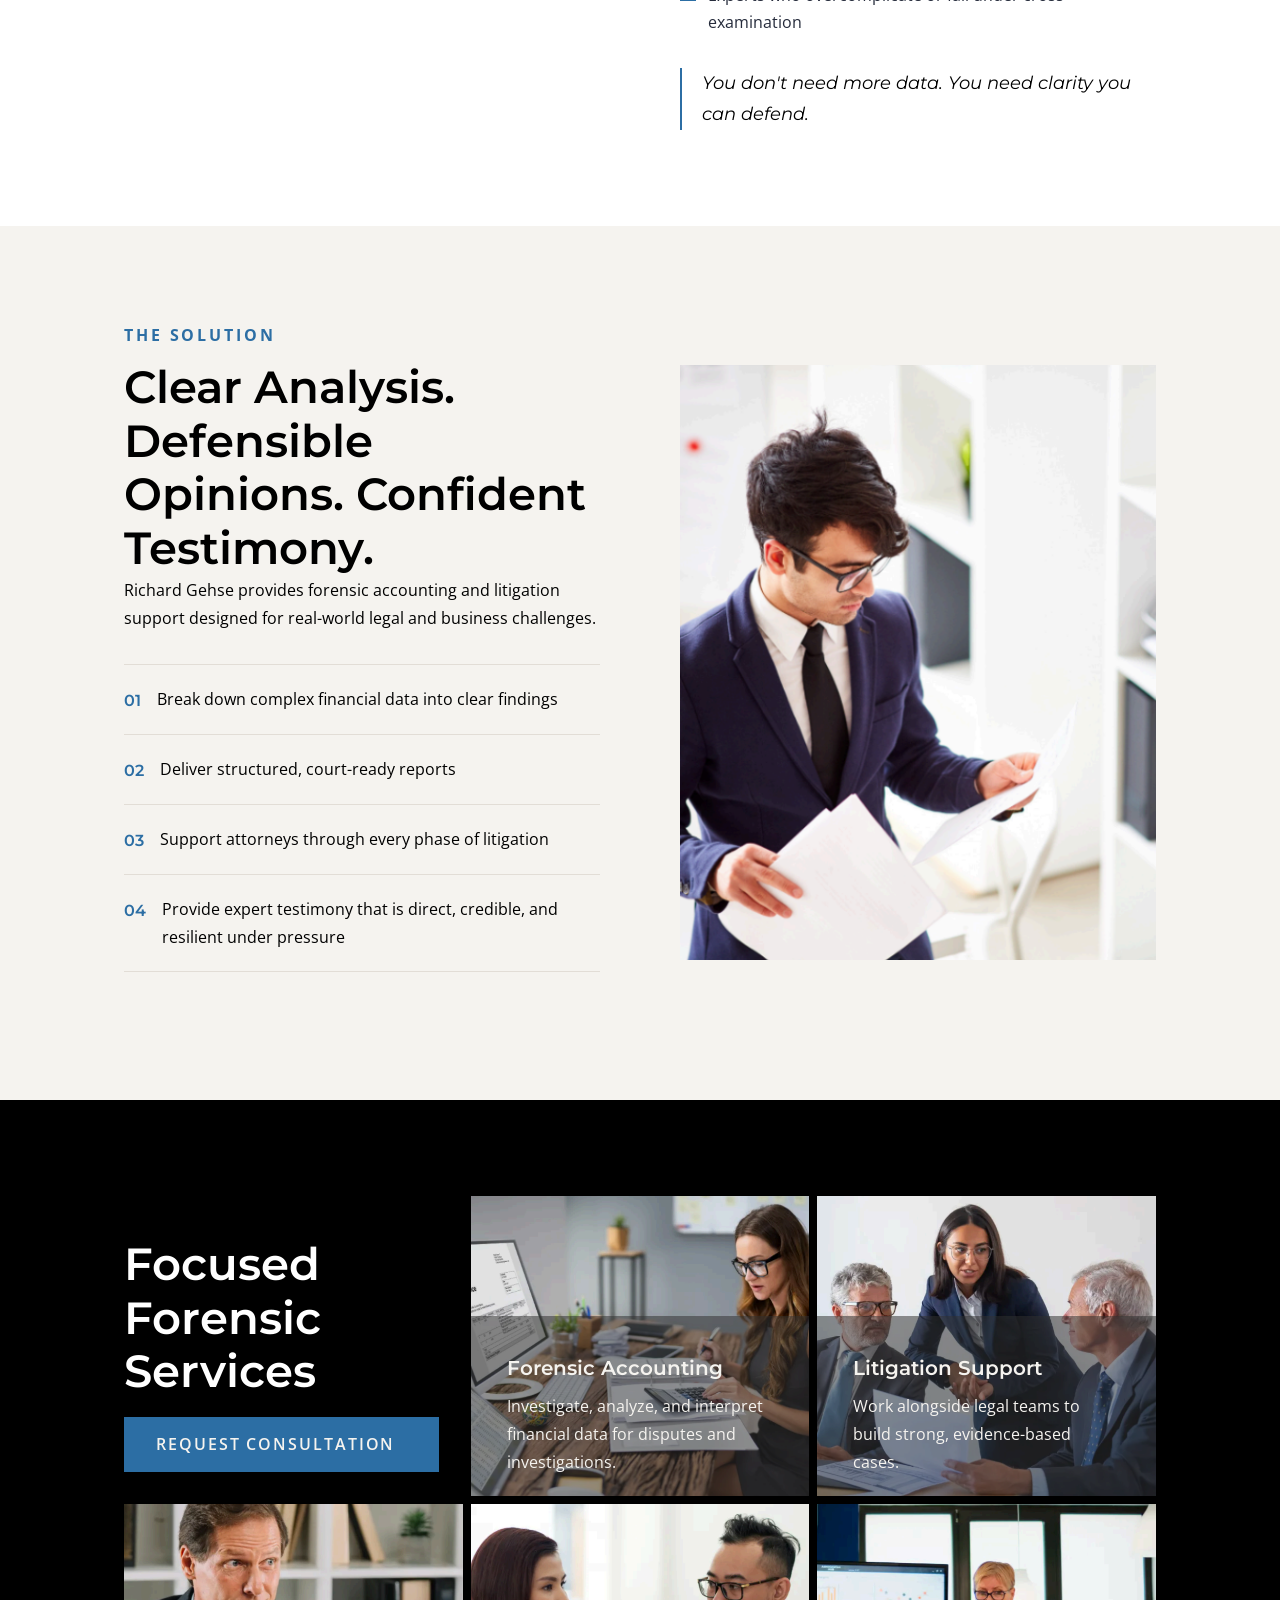
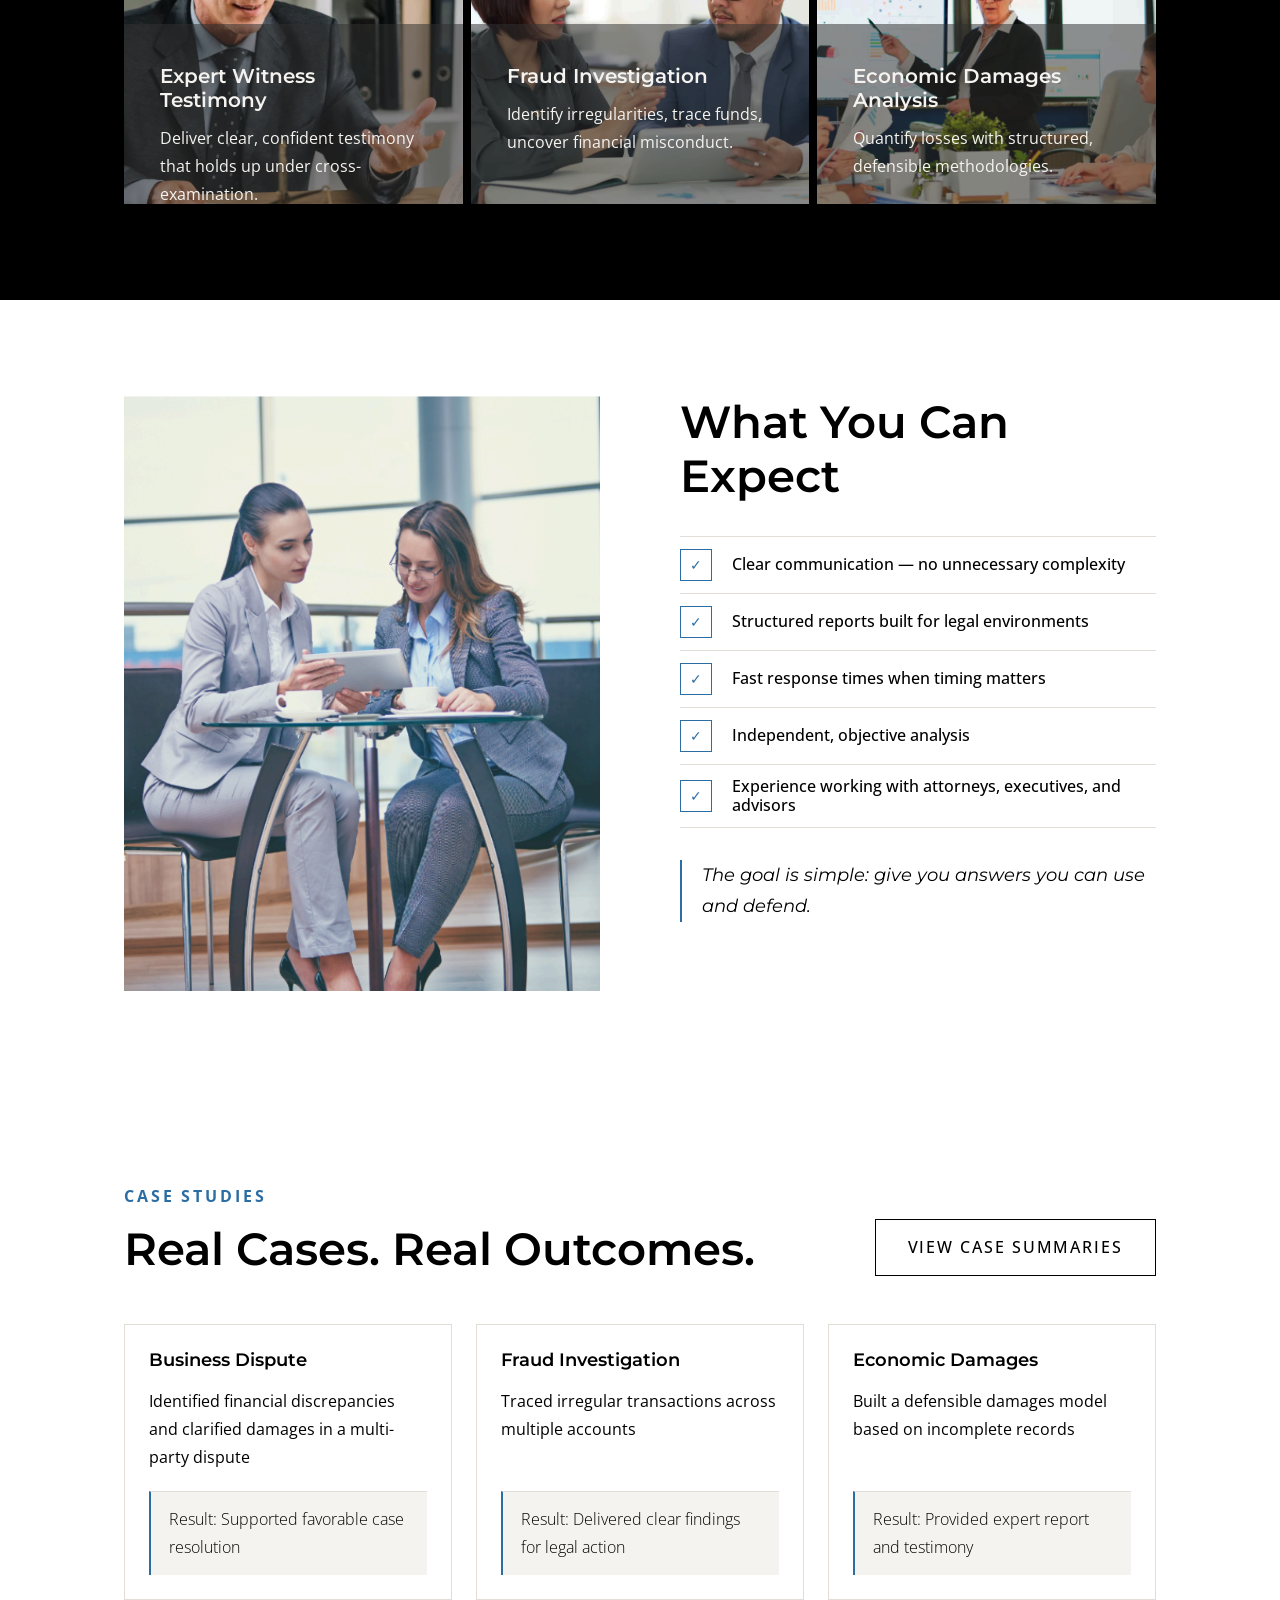
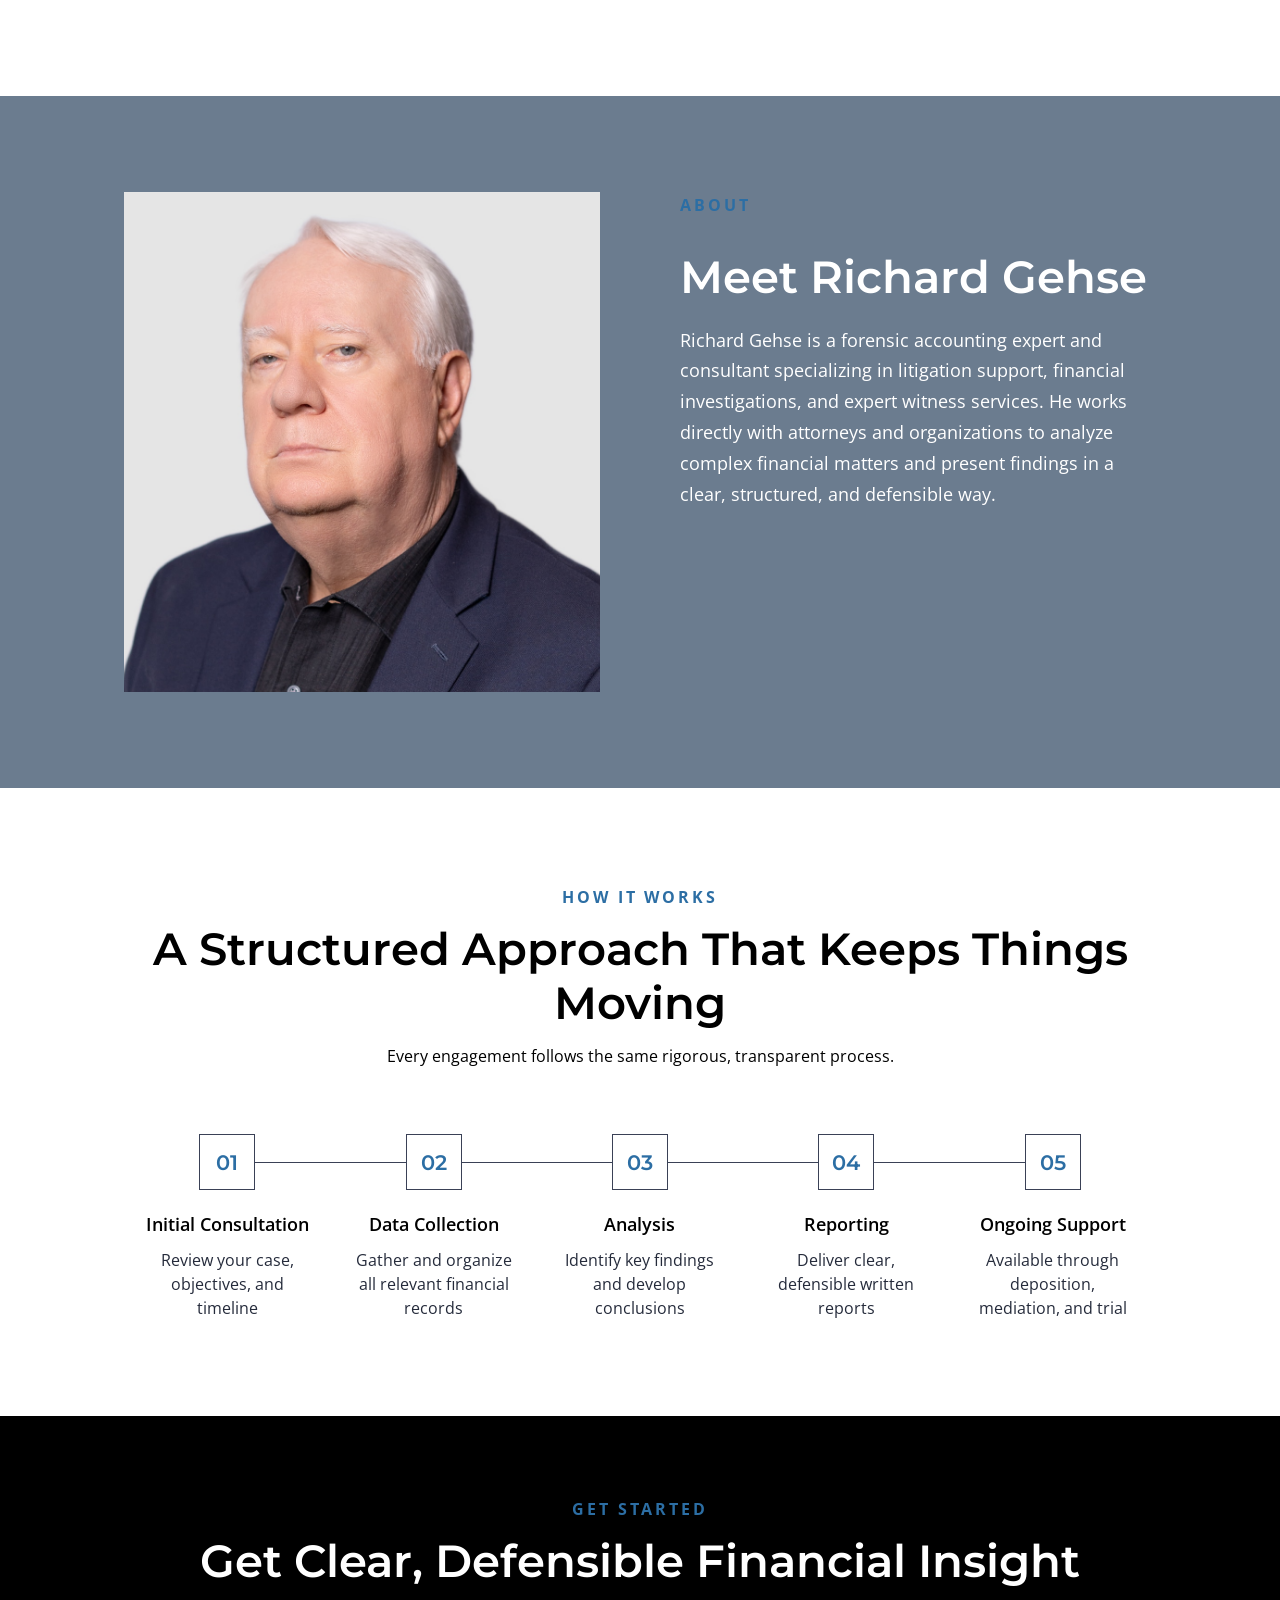
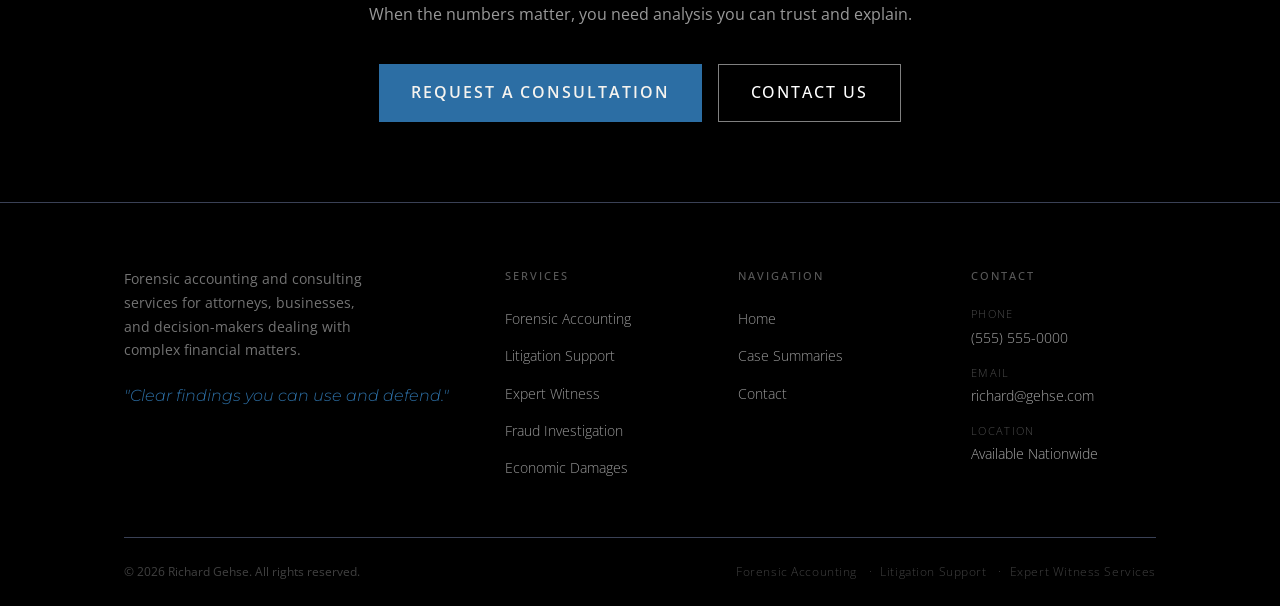
==== commit 1d0dbb03: "feature:add assets on case study and fix filtering" ====
--- a/index.html
+++ b/index.html
@@ -47,9 +47,6 @@
       <div class="hero-bg"></div>
       <div class="container">
         <div class="hero-content">
-          <!-- <div class="hero-eyebrow">
-            Forensic Accounting &amp; Litigation Support
-          </div> -->
           <h1>
             Forensic Accounting &amp; Litigation Support Expert Witness Services
             That <em>Hold Up in Court</em>
@@ -106,7 +103,6 @@
       <div class="container">
         <div class="problem-grid">
           <div class="problem-img reveal">
-            <!-- Replace src with your actual image -->
             <img
               src="assets/images/problem.png"
               alt="Financial analysis"
@@ -190,16 +186,8 @@
   ════════════════════════════════════════════ -->
     <section class="services-section" style="background: var(--color-dark)">
       <div class="container">
-        <div class="services-header reveal">
-          <span class="label-overline">Core Services</span>
-          <h2>Focused Forensic Services</h2>
-          <p>
-            Each service is built around one goal: findings that hold up under
-            scrutiny.
-          </p>
-        </div>
-        <div class="services-grid">
-          <div class="service-card reveal">
+        <div class="services-grid reveal">
+          <div class="service-card">
             <h2 style="color: var(--color-white); margin-bottom: 18px">
               Focused Forensic Services
             </h2>
@@ -322,7 +310,7 @@
             <h2>Real Cases. Real Outcomes.</h2>
           </div>
           <a href="pages/case-summaries.html" class="btn btn-outline-dark"
-            >View All Cases</a
+            >View Case Summaries</a
           >
         </div>
         <div class="cases-grid-home">
@@ -372,7 +360,7 @@
         <div class="about-grid">
           <div class="reveal img-card"></div>
           <div class="reveal reveal-delay-2">
-            <span style="color: white; font-weight: 600">ABOUT</span>
+            <span class="label-overline">ABOUT</span>
             <h2>Meet Richard Gehse</h2>
             <p>
               Richard Gehse is a forensic accounting expert and consultant
@@ -456,13 +444,6 @@
       <div class="container">
         <div class="footer-inner">
           <div class="footer-brand">
-            <a href="index.html" class="nav-logo">
-              <div class="nav-logo-mark"><span>RG</span></div>
-              <div class="nav-logo-text">
-                <span class="nav-logo-name">Richard Gehse</span>
-                <span class="nav-logo-sub">Forensic Accounting</span>
-              </div>
-            </a>
             <p>
               Forensic accounting and consulting services for attorneys,
               businesses, and decision-makers dealing with complex financial
--- a/css/main.css
+++ b/css/main.css
@@ -69,15 +69,26 @@
 h3,
 h4 {
     font-family: var(--font-display);
-    font-weight: 500;
+    font-weight: 600;
     line-height: 1.2;
     color: var(--color-dark);
 }
 
-h1 { font-size: clamp(2.4rem, 5vw, 3.8rem); }
-h2 { font-size: clamp(1.8rem, 3.5vw, 2.8rem); }
-h3 { font-size: clamp(1.3rem, 2.5vw, 1.8rem); }
-h4 { font-size: 1.1rem; }
+h1 {
+    font-size: clamp(2.4rem, 5vw, 3.8rem);
+}
+
+h2 {
+    font-size: clamp(1.8rem, 3.5vw, 2.8rem);
+}
+
+h3 {
+    font-size: clamp(1.3rem, 2.5vw, 1.8rem);
+}
+
+h4 {
+    font-size: 1.1rem;
+}
 
 p {
     font-size: 1rem;
@@ -102,7 +113,7 @@
     align-items: center;
     gap: 8px;
     font-family: var(--font-body);
-    font-size: 0.8rem;
+    font-size: 1rem;
     font-weight: 500;
     letter-spacing: 0.12em;
     text-transform: uppercase;
@@ -157,14 +168,33 @@
     transform: translateY(0);
 }
 
-.reveal-delay-1 { transition-delay: 0.1s; }
-.reveal-delay-2 { transition-delay: 0.2s; }
-.reveal-delay-3 { transition-delay: 0.3s; }
-.reveal-delay-4 { transition-delay: 0.4s; }
-
-.text-accent { color: var(--color-accent); }
-.text-center { text-align: center; }
-.text-light { color: var(--color-text-light); }
+.reveal-delay-1 {
+    transition-delay: 0.1s;
+}
+
+.reveal-delay-2 {
+    transition-delay: 0.2s;
+}
+
+.reveal-delay-3 {
+    transition-delay: 0.3s;
+}
+
+.reveal-delay-4 {
+    transition-delay: 0.4s;
+}
+
+.text-accent {
+    color: var(--color-accent);
+}
+
+.text-center {
+    text-align: center;
+}
+
+.text-light {
+    color: var(--color-text-light);
+}
 
 .label-overline {
     font-family: var(--font-body);
--- a/css/components.css
+++ b/css/components.css
@@ -67,10 +67,8 @@
 
 .nav-links a {
     font-family: var(--font-body);
-    font-size: 0.78rem;
-    font-weight: 400;
-    letter-spacing: 0.1em;
-    text-transform: uppercase;
+    font-size: 1rem;
+    font-weight: 600;
     color: black;
     transition: color 0.2s;
     position: relative;
@@ -82,7 +80,7 @@
     bottom: -4px;
     left: 0;
     right: 0;
-    height: 1px;
+    height: 2px;
     background: var(--color-accent);
     transform: scaleX(0);
     transform-origin: left;
--- a/css/pages.css
+++ b/css/pages.css
@@ -39,7 +39,7 @@
 .hero h1 {
     color: var(--color-white);
     margin-bottom: 24px;
-    font-weight: 500;
+    font-weight: 700;
 }
 
 .hero-sub {
@@ -48,33 +48,13 @@
     line-height: 1.7;
     margin-bottom: 40px;
     max-width: 460px;
+    font-weight: 400;
 }
 
 .hero-btns {
     display: flex;
     gap: 14px;
     flex-wrap: wrap;
-}
-
-
-.trust-badge span {
-    font-size: 0.78rem;
-    color: rgba(255, 255, 255, 0.55);
-    line-height: 1.3;
-}
-
-@keyframes scrollPulse {
-
-    0%,
-    100% {
-        opacity: 0.3;
-        transform: scaleY(1);
-    }
-
-    50% {
-        opacity: 1;
-        transform: scaleY(0.6);
-    }
 }
 
 /* Trust bar */
@@ -131,7 +111,7 @@
     display: grid;
     grid-template-columns: 1fr 1fr;
     gap: 80px;
-    align-items: center;
+    align-items: start;
 }
 
 .problem-img {
@@ -155,8 +135,6 @@
     opacity: 0.12;
 }
 
-.problem-content {}
-
 .problem-list {
     margin: 28px 0 32px;
     display: flex;
@@ -168,8 +146,9 @@
     display: flex;
     align-items: flex-start;
     gap: 12px;
-    font-size: 0.95rem;
-    color: var(--color-text-mid);
+    font-size: 1em;
+    font-weight: 400;
+    color: var(--color-dark-mid);
 }
 
 .problem-list li::before {
@@ -228,7 +207,7 @@
 
 .solution-point-num {
     font-family: var(--font-display);
-    font-size: 0.85rem;
+    font-size: 1rem;
     color: var(--color-accent);
     font-weight: 600;
     flex-shrink: 0;
@@ -236,7 +215,7 @@
 }
 
 .solution-point p {
-    font-size: 0.92rem;
+    font-size: 1rem;
     margin: 0;
 }
 
@@ -252,24 +231,10 @@
     background: var(--color-white);
 }
 
-.services-header {
-    text-align: center;
-    margin-bottom: 64px;
-}
-
-.services-header h2 {
-    margin-bottom: 12px;
-    color: var(--color-white);
-}
-
-.services-header p {
-    color: var(--color-white);
-}
-
 .services-grid {
     display: grid;
     grid-template-columns: repeat(3, 1fr);
-    gap: 2px;
+    gap: 8px;
 }
 
 .service-card {
@@ -283,29 +248,29 @@
 }
 
 .service-card:nth-child(1) {
-    padding: 40px 36px;
+    padding: 24px 24px 24px 0px;
     background: none;
 
 }
 
 .service-card:nth-child(2) {
-    background: url('/images/service2.jpg') center/cover no-repeat;
+    background: url('../assets/images/services_01.png') center/cover no-repeat;
 }
 
 .service-card:nth-child(3) {
-    background: url('/images/service3.jpg') center/cover no-repeat;
+    background: url('../assets/images/services_02.png') center/cover no-repeat;
 }
 
 .service-card:nth-child(4) {
-    background: url('/images/service4.jpg') center/cover no-repeat;
+    background: url('../assets/images/services_03.png') center/cover no-repeat;
 }
 
 .service-card:nth-child(5) {
-    background: url('/images/service5.jpg') center/cover no-repeat;
+    background: url('../assets/images/services_04.png') center/cover no-repeat;
 }
 
 .service-card:nth-child(6) {
-    background: url('/images/service6.jpg') center/cover no-repeat;
+    background: url('../assets/images/services_05.png') center/cover no-repeat;
 }
 
 .service-card::before {
@@ -320,14 +285,6 @@
     z-index: 2;
 }
 
-.service-card:hover {
-    transform: translateY(-5px);
-}
-
-.service-card:hover::before {
-    background: rgba(0, 0, 0, 0.3);
-}
-
 
 .service-card .text-background {
     background: rgba(48, 48, 48, 0.521);
@@ -346,8 +303,6 @@
 
 .service-card p {
     color: var(--color-light);
-    font-size: 0.875rem;
-    line-height: 1.65;
     transition: color 0.3s;
 }
 
@@ -389,7 +344,6 @@
 
 .process-header p {
     color: var(--color-dark);
-    font-weight: 400;
 }
 
 .process-steps {
@@ -436,16 +390,12 @@
     font-family: var(--font-body);
     font-size: 1.1rem;
     font-weight: 600;
-    letter-spacing: 0.08em;
-    text-transform: uppercase;
     color: var(--color-dark);
-    margin-bottom: 8px;
+    margin-bottom: 12px;
 }
 
 .process-step p {
-    font-size: 0.8rem;
-    color: var(--color-dark);
-    font-weight: 400;
+    color: var(--color-dark-mid);
     line-height: 1.5;
 }
 
@@ -540,10 +490,10 @@
     font-family: var(--font-display);
     font-size: 1.15rem;
     margin-bottom: 16px;
+    font-weight: 600;
 }
 
 .case-card-home p {
-    font-size: 1rem;
     margin-bottom: 20px;
     color: var(--color-dark);
 }
@@ -580,7 +530,7 @@
 }
 
 .about-section .about-grid .reveal p {
-    font-size: 1rem;
+    font-size: 1.1rem;
     color: var(--color-white);
     font-weight: 400;
     line-height: 1.75;
@@ -644,7 +594,7 @@
 }
 
 
-
+/* Services Page */
 .services-hero {
     min-height: 100vh;
     display: flex;
@@ -675,7 +625,6 @@
 
 .service-section .intro-container h3 {
     text-align: center;
-    font-size: 1.1rem;
     font-weight: 500;
     line-height: 1.4;
     padding: 0rem 10rem;
@@ -687,10 +636,6 @@
     max-width: 700px;
 }
 
-.services-hero h1 em {
-    font-style: italic;
-    color: var(--color-accent);
-}
 
 .services-hero>.container>p {
     color: var(--color-white);
@@ -719,7 +664,7 @@
 
 .anchor-link {
     font-family: var(--font-body);
-    font-size: 0.72rem;
+    font-size: 0.82rem;
     font-weight: 400;
     letter-spacing: 0.12em;
     text-transform: uppercase;
@@ -767,25 +712,6 @@
     direction: ltr;
 }
 
-.service-img-placeholder {
-    width: 100%;
-    aspect-ratio: 4/3;
-    background: var(--color-border);
-    position: relative;
-    display: flex;
-    align-items: center;
-    justify-content: center;
-}
-
-.service-img-placeholder::after {
-    content: "Image";
-    font-family: var(--font-body);
-    font-size: 0.75rem;
-    letter-spacing: 0.12em;
-    text-transform: uppercase;
-    color: var(--color-text-light);
-}
-
 .service-img {
     position: relative;
 }
@@ -824,6 +750,8 @@
 }
 
 .service-content h2 {
+    font-size: 1.5rem;
+    font-weight: 700;
     margin-bottom: 16px;
 }
 
@@ -835,7 +763,7 @@
 
 .you-get-label,
 .engagements-label {
-    font-size: 0.68rem;
+    font-size: 0.9em;
     font-weight: 600;
     letter-spacing: 0.18em;
     text-transform: uppercase;
@@ -886,6 +814,7 @@
     font-size: 0.9rem;
     letter-spacing: 0.05em;
     padding: 6px 14px;
+    font-weight: 400;
     background: var(--color-accent) !important;
     color: var(--color-white) !important;
 }
@@ -948,9 +877,8 @@
     font-size: 1.1rem;
     font-weight: 500;
     letter-spacing: 0.08em;
-    text-transform: uppercase;
     color: var(--color-white);
-    margin-bottom: 12px;
+    margin-bottom: 16px;
 }
 
 .approach-step p {
